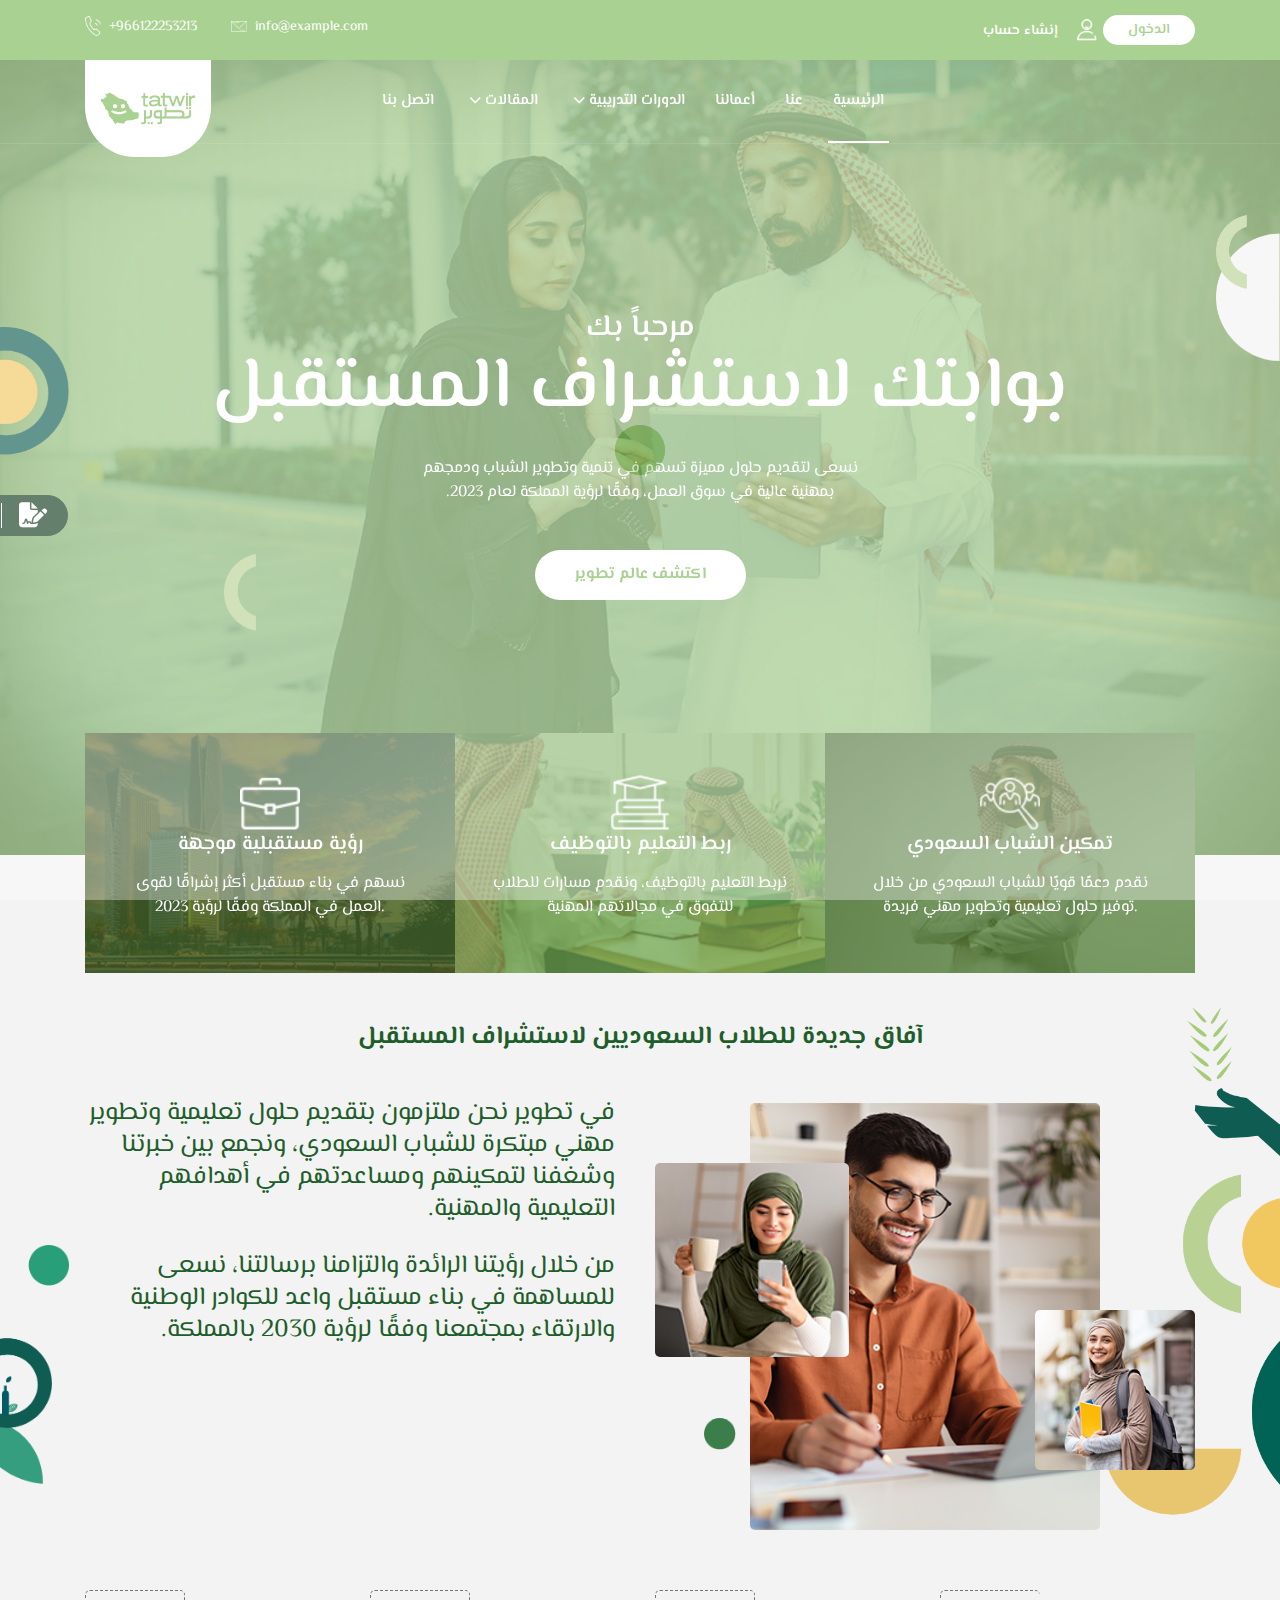
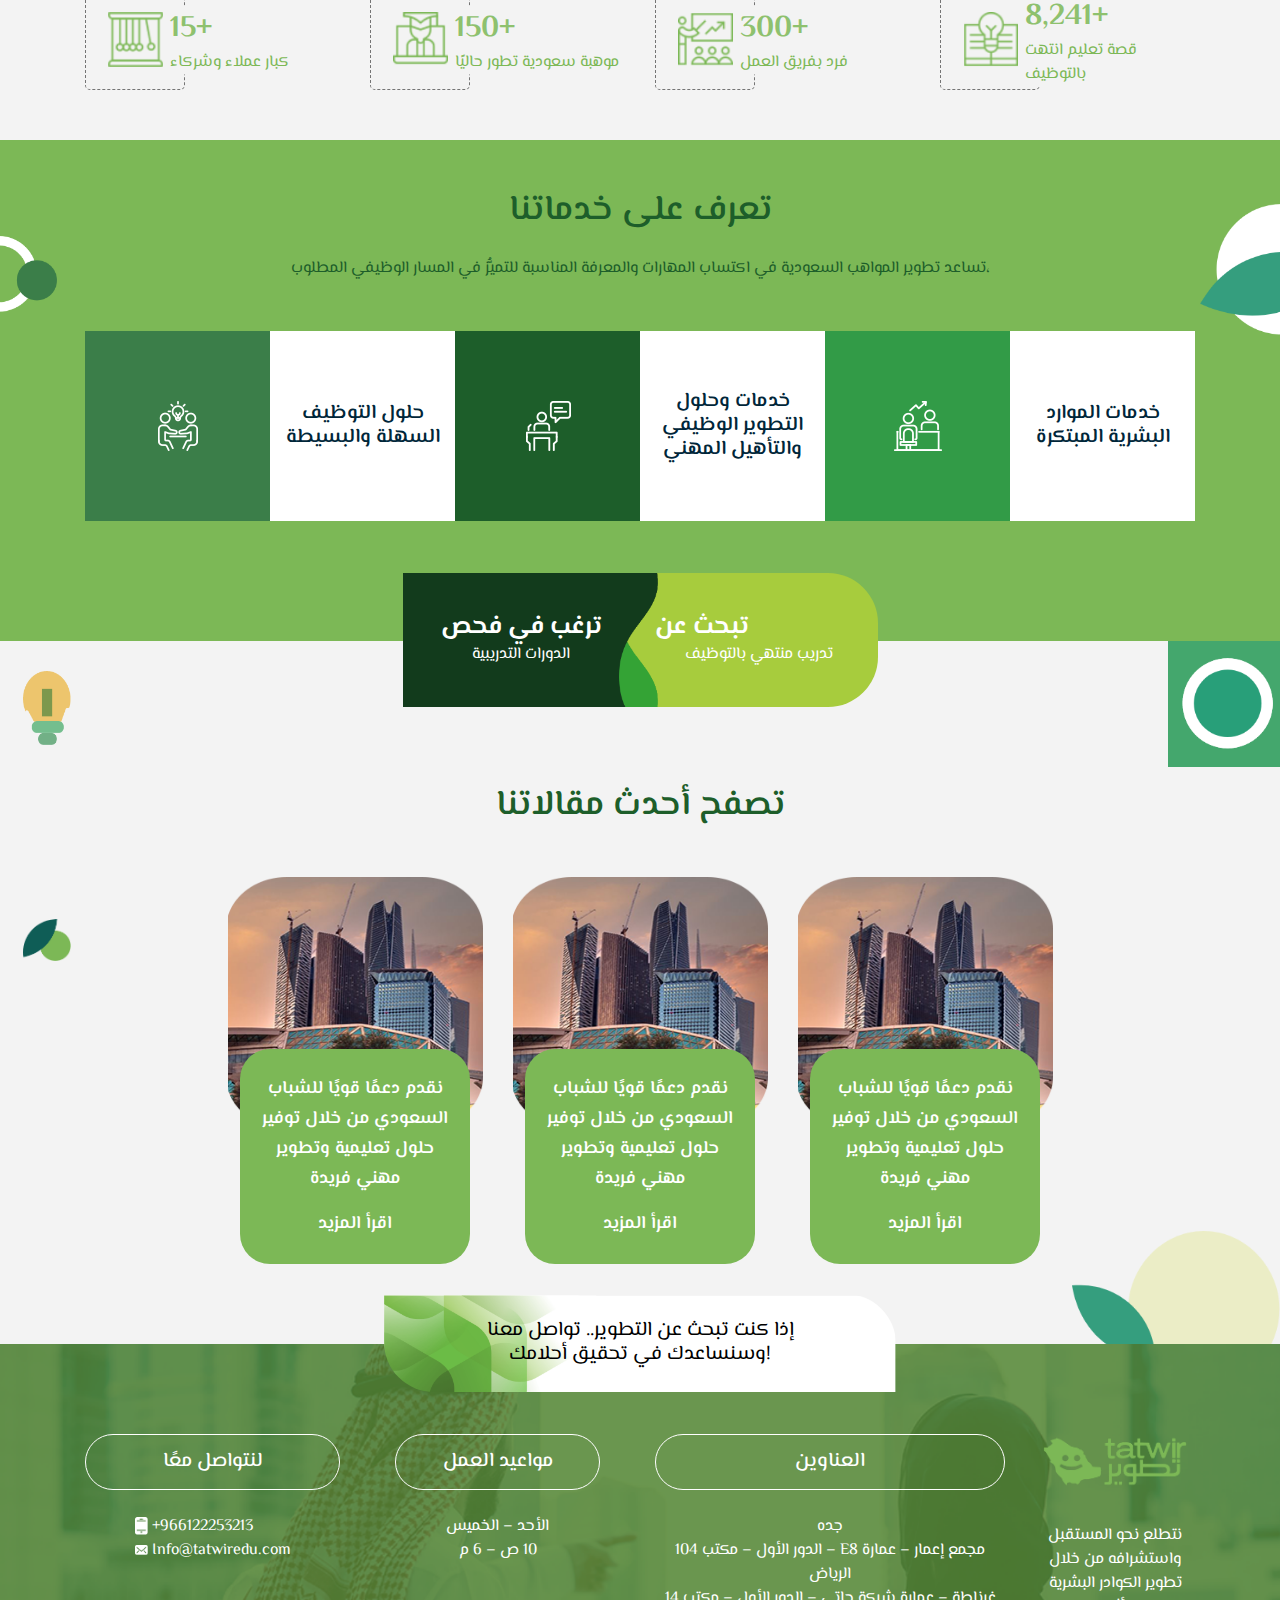
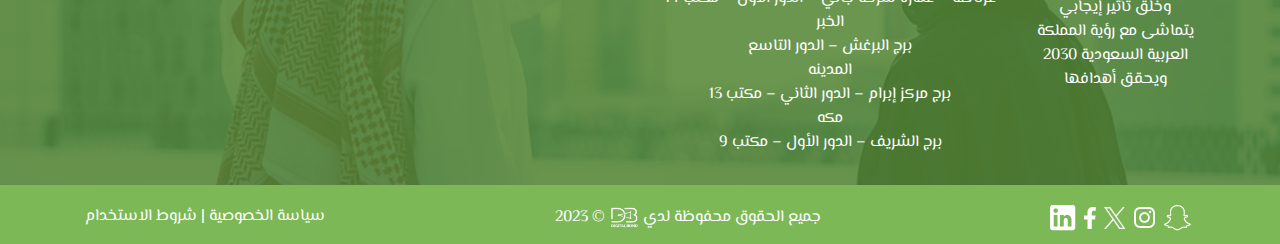
==== index.html @ c27b1199 "Initial commit" ====
<!doctype html>
<html lang="en" dir="ltr">


<!-- Mirrored from raistheme.com/html/edustdy/edustdy/index.html by HTTrack Website Copier/3.x [XR&CO'2014], Tue, 05 Sep 2023 14:59:54 GMT -->
<head>

    <!--====== Required meta tags ======-->
    <meta charset="utf-8">
    <meta http-equiv="x-ua-compatible" content="ie=edge">
    <meta name="description" content="">
    <meta name="viewport" content="width=device-width, initial-scale=1, shrink-to-fit=no">

    <!--====== Title ======-->
    <title> تطوير || الرئيسية</title>

    <!--====== Favicon Icon ======-->
    <link rel="shortcut icon" href="assets/imgs/logo.png" type="image/png">

    <!--====== Bootstrap css ======-->
    <link rel="stylesheet" href="assets/css/bootstrap.min.css">

    <!--====== Animate css ======-->
    <link rel="stylesheet" href="assets/css/animate.css">
 
    <!--====== Slick css ======-->
    <link rel="stylesheet" href="assets/css/slick.css">

     <!--====== fontawesome css ======-->
     <link rel="stylesheet" href="https://cdnjs.cloudflare.com/ajax/libs/font-awesome/6.4.2/css/all.min.css">

     <!--====== animate css ======-->
     <link rel="stylesheet" href="https://cdnjs.cloudflare.com/ajax/libs/animate.css/4.1.1/animate.min.css"/>

    <!--====== Default css ======-->
    <link rel="stylesheet" href="assets/css/default.css">

    <!--====== Style css ======-->
    <link rel="stylesheet" href="assets/css/style.css">

    <!--====== Responsive css ======-->
    <link rel="stylesheet" href="assets/css/responsive.css">



     <!--====== style sheet css ======-->
     <link rel="stylesheet" href="assets/other_css/stylesheet.css">


</head>

<body>
    
    <!--====== PRELOADER PART START ======-->
    <div id="preloader">
        <div class="preloader">
            <span></span>
            <span></span>
        </div>
    </div>

    <!--====== PRELOADER PART ENDS ======-->

    <!--====== Header PART START ======-->

    <section class="header_area home-header ">
        <div class="header_top">
            <div class="container">
                <div class="header_top_wrapper d-flex justify-content-center justify-content-md-between">
                    <div class="header_top_info d-none d-md-block">
                        <ul>
                            <li><img src="assets/home-images/tel.png"     alt="call"><a href="https://api.whatsapp.com/send?phone=966122253213" target="_blank">+966122253213</a></li>
                            <li><img src="assets/home-images/emailto.png" alt="mail"><a href="mailto:Info@tatwiredu.com">info@example.com</a></li>
                      
    
                        </ul>
                    </div>
                    <div class="header_top_login">
                        <ul>
                            <li><a href="register-rtl.html">إنشاء حساب</a></li>
                            <li > <img src="assets/shared/person.png" style="width: 20px; margin-right: 2px;" alt=""> <a class="main-btn text-logo" href="login.html"> الدخول </a> </li>
                        </ul>
                    </div>
                </div>
            </div>
        </div>

        <div class="header_menu">
            <div class="container">
                <nav class="navbar navbar-expand-lg">
                    <a class="navbar-brand" href="index.html">
                        <img src="assets/imgs/logo.png" class="header-logo" width="126" alt="logo">
                    </a>
                    
                    <button class="navbar-toggler" type="button" data-toggle="collapse" data-target="#navbarSupportedContent" aria-controls="navbarSupportedContent" aria-expanded="false" aria-label="Toggle navigation">
                        <span class="toggler-icon"></span>
                        <span class="toggler-icon"></span>
                        <span class="toggler-icon"></span>
                    </button>

                    <div class="collapse navbar-collapse sub-menu-bar" id="navbarSupportedContent">
                        <ul class="navbar-nav m-auto" dir="rtl">
                            <li>
                                <a class="active" href="index.html">الرئيسية </a>
                            </li>
                            <li>
                                <a href="about-rtl.html">عنا</a>
                            </li>
                            <li>
                                <a href="works-rtl.html">أعمالنا  </a>
                            </li>
                            <li>
                                <a> الدورات التدريبية <i class="fa-solid fa-chevron-down"></i></a>
                                
                                <ul class="sub-menu">
                                    <li><a href="blogs-rtl.html">دورات عامة </a></li>
                                    <li><a href="blogs-rtl.html">دورات تنتهي بالتوظيف</a></li>
                                </ul>
                            </li>
                            <li>
                                <a> المقالات <i class="fa-solid fa-chevron-down"></i></a>
                                
                                <ul class="sub-menu">
                                    <li><a href="blogs-rtl.html">الدراسة في مصر </a></li>
                                    <li><a href="blogs-rtl.html">التعليم المنتهي بالتوظيف</a></li>
                                </ul>
                            </li>
                            <li>
                                <a href="contact-rtl.html">اتصل بنا</a>
                            </li>
                        </ul>
                    </div>
                    
                    <div class="navbar_meta">
                      
                    </div>
                </nav>
            </div>
        </div>
    </section>

    <!--====== Header PART ENDS ======-->

    <!--====== Slider PART START ======-->

    <section class="position-relative mt-55">
        <section class="slider_area slider-active">
            <div class="single_slider bg_cover d-flex align-items-center" style="background-image: url(assets/home-images/SlidersPhoto.png)">
                <div class="container">
                    <div class="row">
                        <div class="col-lg-12">
                            <div class="slider_content text-center" >
                                <h4 class="sub_title" data-animation="fadeInUp" data-delay="0.2s"> مرحباً بك </h4>
                                <h2 class="main_title" data-animation="fadeInUp" data-delay="0.5s"> بوابتك لاستشراف المستقبل  </h2>
                                <p data-animation="fadeInUp" data-delay="0.8s">نسعى لتقديم حلول مميزة تسهم في تنمية وتطوير الشباب ودمجهم <br> .بمهنية عالية في سوق العمل، وفقًا لرؤية المملكة لعام 2023 </p>
                                <a class="main-btn" href="about-rtl.html" data-animation="fadeInUp" data-delay="1.1s" >اكتشف عالم تطوير </a>
                            </div>
                        </div>
                    </div>
                </div>
            </div>
            <div class="single_slider bg_cover d-flex align-items-center" style="background-image: url(assets/home-images/SlidersPhoto.png)">
                <div class="container">
                    <div class="row">
                        <div class="col-lg-12">
                            <div class="slider_content text-center" >
                                <h4 class="sub_title" data-animation="fadeInUp" data-delay="0.2s"> مرحباً بك </h4>
                                <h2 class="main_title" data-animation="fadeInUp" data-delay="0.5s"> بوابتك لاستشراف المستقبل  </h2>
                                <p data-animation="fadeInUp" data-delay="0.8s">نسعى لتقديم حلول مميزة تسهم في تنمية وتطوير الشباب ودمجهم <br> .بمهنية عالية في سوق العمل، وفقًا لرؤية المملكة لعام 2023 </p>
                                <a class="main-btn" href="about-rtl.html" data-animation="fadeInUp" data-delay="1.1s" >اكتشف عالم تطوير </a>
                            </div>
                        </div>
                    </div>
                </div>
            </div>
          
        </section>
        <div class="section-images">
            <img class="slider-icon-1 animate__animated animate__pulse animate__faster animate__infinite" src="assets/home-images/slider-icon-1.png" alt="">
            <img class="slider-icon-2 animate__animated animate__pulse animate__faster animate__infinite" src="assets/home-images/slider-icon-2.png" alt="">
            <img class="slider-icon-3 animate__animated animate__pulse animate__faster animate__infinite" src="assets/home-images/slider-icon-3.png" alt="">
        </div>
    </section>
 
    <!--====== Slider PART ENDS ======-->

    <!--====== Features PART START ======-->

    <section class="features_area ">
        <div class="container">
            <div class="features_wrapper">
                <div class="row no-gutters">
                    <div class="col-md-4 features_col">
                        <div class="single_features text-center">
                            <div class="features_icon">
                                <img src="assets/home-images/jopImage.png" alt="Icon">
                            </div>
                            <div class="features_content">
                                <h4 class="features_title"><a>رؤية مستقبلية موجهة</a></h4>
                                <p>نسهم في بناء مستقبل أكثر إشراقًا لقوى العمل في المملكة وفقًا لرؤية 2023.</p>
                            </div>
                        </div>
                    </div>
                    <div class="col-md-4 features_col">
                        <div class="single_features text-center">
                            <div class="features_icon">
                                <img src="assets/home-images/grudImage.png" alt="Icon">
                            </div>
                            <div class="features_content">
                                <h4 class="features_title"><a>ربط التعليم بالتوظيف</a></h4>
                                <p>نربط التعليم بالتوظيف، ونقدم مسارات للطلاب للتفوق في مجالاتهم المهنية </p>
                            </div>
                        </div>
                    </div>
                    <div class="col-md-4 features_col">
                        <div class="single_features text-center">
                            <div class="features_icon">
                                <img src="assets/home-images/visionImage.png" alt="Icon">
                            </div>
                            <div class="features_content">
                                <h4 class="features_title"><a>تمكين الشباب السعودي</a></h4>
                                <p>نقدم دعمًا قويًا للشباب السعودي من خلال توفير حلول تعليمية وتطوير مهني فريدة.</p>
                            </div>
                        </div>
                    </div>
                </div>
            </div>
        </div>

       
    </section>

    <!--====== Features PART ENDS ======-->

    <!--====== About PART START ======-->
    
    <section class="about_area position-relative pt-50 " style="overflow: hidden;">
        
        <div class="container">
            <h3 class="about_title text-green text-center" data-animation="fadeInUp">آفاق جديدة للطلاب السعوديين لاستشراف المستقبل</h3>

            <div class="row">
                <div class="col-lg-6"  dir="rtl">
                    <div class="about_content mt-45">
                        <p class="text text-green  text-right "  data-animation="fadeInUp" > في تطوير نحن ملتزمون بتقديم حلول تعليمية وتطوير مهني مبتكرة للشباب السعودي، ونجمع بين خبرتنا وشغفنا لتمكينهم ومساعدتهم في أهدافهم التعليمية والمهنية. </p>
                        <p class="text text-green  text-right  " data-animation="fadeInUp" > من خلال رؤيتنا الرائدة والتزامنا برسالتنا، نسعى للمساهمة في بناء مستقبل واعد للكوادر الوطنية والارتقاء بمجتمعنا وفقًا لرؤية 2030 بالمملكة. </p>
                        <!-- <p class="text-right"> <a href="about.html" class="btn-grean">اعرف المزيد</a></p>  -->
                    </div>
                </div>
                <div class="col-lg-6">
                    <div class="about_image mt-50">
                        <img src="assets/home-images/about-1.png" alt="about" class="about_image-1">
                        <img src="assets/home-images/about-2.png" alt="about" class="about_image-2">
                        <img src="assets/home-images/about-3.png" alt="about" class="about_image-3">
                    </div>
                </div>
            </div>
        </div>
        <div class="section-images">
            <img class="section2-icon1 animate__animated animate__pulse animate__faster animate__infinite" src="assets/home-images/section2-icon1.png" alt="">
            <img class="section2-icon2 animate__animated animate__pulse animate__faster animate__infinite" src="assets/home-images/section2-icon2.png" alt="">
            <img class="section2-icon3 animate__animated animate__pulse animate__faster animate__infinite" src="assets/home-images/section2-icon3.png" alt="">
        </div>
    </section>

    <!--====== About PART ENDS ======-->

    <!--====== Counter PART START ======-->

    <section class="counter_area pt-10 pb-50" style="overflow-x: hidden; " >
        <div class="container">
            <div class="row counter_wrapper">
                <div class="col-lg-3 col-sm-6 counter_col">
                    <div class="single_counter text-center mt-50">
                        <div class="counter_icon">
                            <div class="icon_wrapper">
                                <img src="assets/home-images/Counter1.png" alt="Icon">
                            </div>
                        </div>
                        <div class="counter_content">
                            <span class="cont"><span class="counter">15 </span>+</span>
                            <p class="text-logo">كبار عملاء وشركاء</p>
                        </div>
                    </div>
                </div>
                <div class="col-lg-3 col-sm-6 counter_col">
                    <div class="single_counter text-center mt-50">
                        <div class="counter_icon">
                            <div class="icon_wrapper">
                                <img src="assets/home-images/Counter2.png" alt="Icon">
                            </div>
                        </div>
                        <div class="counter_content">
                            <span class="cont"><span class="counter">150</span>+</span>
                            <p class="text-logo">موهبة سعودية تطور حاليًا</p>
                        </div>
                    </div>
                </div>
                <div class="col-lg-3 col-sm-6 counter_col">
                    <div class="single_counter text-center mt-50">
                        <div class="counter_icon">
                            <div class="icon_wrapper">
                                <img src="assets/home-images/Counter3.png" alt="Icon">
                            </div>
                        </div>
                        <div class="counter_content">
                            <span class="cont"><span class="counter">300</span>+</span>
                            <p class="text-logo">فرد بفريق العمل</p>
                        </div>
                    </div>
                </div>
                <div class="col-lg-3 col-sm-6 counter_col">
                    <div class="single_counter text-center mt-50">
                        <div class="counter_icon">
                            <div class="icon_wrapper">
                                <img src="assets/home-images/Counter4.png" alt="Icon">
                            </div>
                        </div>
                        <div class="counter_content">
                            <span class="cont"><span class="counter">8,241</span>+</span>
                            <p class="text-logo">قصة تعليم انتهت بالتوظيف</p>
                        </div>
                    </div>
                </div>
            </div>
        </div>
    </section>

    <!--====== Counter PART ENDS ======-->


    <!--====== Service PART START ======-->

    <section class="program_area position-relative pt-50 pb-120" style="overflow-x: hidden;">
        <div class="container" >
            <div class="row justify-content-center">
                <div class="col-lg-8">
                    <div class="section_title section_title_2 text-center pb-50">
                        <h3 class="main_title text-green"> تعرف على خدماتنا </h3>
                        <p class="text-green">تساعد تطوير المواهب السعودية في اكتساب المهارات والمعرفة المناسبة للتميُّز في المسار الوظيفي المطلوب،</p>
                    </div>
                </div>
            </div>
            <div class="row no-gutters program_wrapper">
                <div class="col-lg-4 col-md-12 program_col">
                    <div class="single_program program_color-1 d-flex flex-wrap">
                        <div class="program_icon">
                            <div class="icon_wrapper">
                                <img src="assets/home-images/Services1.png" alt="Icon">
                            </div>
                        </div>
                        <div class="program_content">
                            <div class="content_wrapper">
                                <h5 class="title text-green"><a> حلول التوظيف  <br> السهلة والبسيطة </a></h5>
                            </div>
                        </div>
                    </div>
                </div>
                <div class="col-lg-4 col-md-12 program_col">
                    <div class="single_program program_color-2 d-flex flex-wrap program_4">
                        <div class="program_icon">
                            <div class="icon_wrapper">
                                <img src="assets/home-images/Services2.png" alt="Icon">
                            </div>
                        </div>
                        <div class="program_content">
                            <div class="content_wrapper">
                                <h5 class="title text-green"><a>خدمات وحلول <br>التطوير الوظيفي <br> والتأهيل المهني</a></h5>
                            </div>
                        </div>
                    </div>
                </div>
                <div class="col-lg-4 col-md-12 program_col">
                    <div class="single_program program_color-3 d-flex flex-wrap program_3">
                        <div class="program_icon">
                            <div class="icon_wrapper">
                                <img src="assets/home-images/Services3.png" alt="Icon">
                            </div>
                        </div>
                        <div class="program_content">
                            <div class="content_wrapper">
                                <h5 class="title text-green"><a>خدمات الموارد <br> البشرية المبتكرة </a></h5>
                            </div>
                        </div>
                    </div>
                </div>
            </div>
        </div>
        <div class="section-images" >
            <img class="section3-icon1 animate__animated animate__pulse animate__faster animate__infinite" src="assets/home-images/section3-icon1.png" alt="">
            <img class="section3-icon2 animate__animated animate__pulse animate__faster animate__infinite" src="assets/home-images/section3-icon2.png" alt="">
        </div>
    </section>

    <!--====== Service PART ENDS ======-->

    <!--====== Courses PART START ======-->

    <section class=" position-relative " >
        <div class="container">
            <div class="row justify-content-center">
                <div class="col-lg-5 col-md-8 co-12 course-shape  ">
                    <div class="row pt-10 pb-10">
                        <div class="col-md-6 text-center">
                            <h3 class="text-light">ترغب في فحص</h3>
                            <a href="" class="text-light">الدورات التدريبية</a>
                        </div>
                        <div class="col-md-6">
                            <h3 class="text-left text-light ">تبحث عن</h3>
                            <p class="text-center"><a href=""  class="text-light">تدريب منتهي بالتوظيف</a></p>
                        </div>
                    </div>
                </div>
            </div>
        </div>

        <div class="section-images" >
            <img class="section4-icon1 animate__animated animate__pulse animate__faster animate__infinite" src="assets/home-images/section4-icon1.png" alt="">
            <img class="section4-icon2 animate__animated animate__pulse animate__faster animate__infinite" src="assets/home-images/section4-icon2.png" alt="">
        </div>
    </section>

    <!--====== Courses PART ENDS ======-->

    <!--====== Blog PART START ======-->

    <section class="blog_area  position-relative  pt-10 pb-80" style="overflow: hidden; " >
        <div class="container">
            <div class="row justify-content-center">
                <div class="col-lg-8">
                    <div class="section_title text-center pb-20">
                        <h3 class="main_title text-green">تصفح أحدث مقالاتنا</h3>
                    </div>
                </div>
            </div>
            <div class="row justify-content-center">
                <div class="col-lg-3 col-md-6">
                    <div class="single_blog mt-30">
                        <div class="blog_image">
                            <img src="assets/home-images/blog.png" alt="blog">
                        </div>
                        <div class="blog_content">
                            
                            <div class="blog_content_wrapper">
                                <!-- <ul class="blog_meta">
                                    <li><a href="#">Arnold brisben</a></li>
                                    <li><a href="#">19 Jun 2019</a></li>
                                </ul> -->
                                <h6 class="blog_title text-center "><a href="blog-details.html" class="mt-0" title="نقدم دعمًا قويًا للشباب السعودي من خلال توفير حلول تعليمية وتطوير مهني فريدة">نقدم دعمًا قويًا للشباب السعودي من خلال توفير حلول تعليمية وتطوير مهني فريدة </a></h6>
                                <p class="blog_title text-center "><a href="blog-details.html" class="">اقرأ المزيد</a></p>
                            </div>
                        </div>
                    </div>
                </div>

                <div class="col-lg-3 col-md-6">
                    <div class="single_blog mt-30">
                        <div class="blog_image">
                            <img src="assets/home-images/blog.png" alt="blog">
                        </div>
                        <div class="blog_content">
                            
                            <div class="blog_content_wrapper">
                                <!-- <ul class="blog_meta">
                                    <li><a href="#">Arnold brisben</a></li>
                                    <li><a href="#">19 Jun 2019</a></li>
                                </ul> -->
                                <h6 class="blog_title text-center "><a href="blog-details.html" class="mt-0" title="نقدم دعمًا قويًا للشباب السعودي من خلال توفير حلول تعليمية وتطوير مهني فريدة">نقدم دعمًا قويًا للشباب السعودي من خلال توفير حلول تعليمية وتطوير مهني فريدة </a></h6>
                                <p class="blog_title text-center "><a href="blog-details.html" class="">اقرأ المزيد</a></p>
                            </div>
                        </div>
                    </div>
                </div>

                <div class="col-lg-3 col-md-6">
                    <div class="single_blog mt-30">
                        <div class="blog_image">
                            <img src="assets/home-images/blog.png" alt="blog">
                        </div>
                        <div class="blog_content">
                            
                            <div class="blog_content_wrapper">
                                <!-- <ul class="blog_meta">
                                    <li><a href="#">Arnold brisben</a></li>
                                    <li><a href="#">19 Jun 2019</a></li>
                                </ul> -->
                                <h6 class="blog_title text-center "><a href="blog-details.html" class="mt-0" title="نقدم دعمًا قويًا للشباب السعودي من خلال توفير حلول تعليمية وتطوير مهني فريدة">نقدم دعمًا قويًا للشباب السعودي من خلال توفير حلول تعليمية وتطوير مهني فريدة </a></h6>
                                <p class="blog_title text-center "><a href="blog-details.html" class="">اقرأ المزيد</a></p>
                            </div>
                        </div>
                    </div>
                </div>
                
            </div>
        </div>

        <div class="section-images" >
            <img class="section5-icon1 animate__animated animate__pulse animate__faster animate__infinite" src="assets/home-images/section5-icon1.png" alt="">
            <img class="section5-icon2 animate__animated animate__pulse animate__faster animate__infinite" src="assets/home-images/section5-icon2.png" alt="">
        </div>
    </section>

    <!--====== Blog PART ENDS ======-->


    <!--====== Footer PART START ======-->
    <footer class="footer_area bg_cover pt-10" style="background-image: url(assets/shared/footer-image.png)" dir="rtl">

        
        <div class="footer-upper ">
            <p  >
                إذا كنت تبحث عن التطوير.. تواصل معنا
                <br>
                !وسنساعدك في تحقيق أحلامك
            </p>

        </div>

        <div class="footer_widget pt-80 pb-30">
            <div class="container">
                <div class="row">
                    <div class="col-lg-2 col-sm-6">
                        <div class="footer_about ">
                            <a href="index.html"><img src="assets/imgs/logo.png"  alt="logo"></a>
                            <p class="text-center mt-25">نتطلع نحو المستقبل واستشرافه من خلال تطوير الكوادر البشرية وخلق تأثير إيجابي يتماشى مع رؤية المملكة العربية السعودية 2030 ويحقق أهدافها</p>                            
                        </div>
                    </div>

                    <div class="  col-lg-4 col-sm-6 ">
                
                        <h5 class="footer_title">العناوين</h5>

                        <div class="footer_link_wrapper d-flex justify-content-center mt-25">
                            <ul class="link text-center">
                                <li>
                                    <a href="https://maps.app.goo.gl/Zz5rNc4iGN4WRv918" target="_blank">
                                        <p>جده</p>
                                        <p>مجمع إعمار – عمارة E8 – الدور الأول – مكتب 104
                                        </p>                                    
                                    </a>
                                </li>
                                <li>
                                    <a href="https://maps.app.goo.gl/4BN3gZserpMSEfUi6" target="_blank">
                                        <p>الرياض </p>
                                        <p>غرناطة – عمارة شركة جاتي – الدور الأول – مكتب 14 </p> 
                                    </a>
                                </li>

                                <li>
                                    <a href="https://maps.app.goo.gl/rpoAkFQKV3oGwpWu9" target="_blank">
                                        <p>الخبر </p>
                                        <p> برج البرغش – الدور التاسع </p> 
                                    </a>
                                </li>

                                <li>
                                    <a href="https://maps.app.goo.gl/nDCP11V586kSsJzG9"  target="_blank">
                                        <p> المدينه</p>
                                        <p> برج مركز إبرام – الدور الثاني – مكتب 13 </p> 
                                    </a>
                                </li>

                                <li>
                                    <a  href="https://maps.app.goo.gl/9Qew5WaAEDTsBNnN8" target="_blank">
                                        <p>مكه </p>
                                        <p> برج الشريف – الدور الأول – مكتب 9</p> 
                                    </a>
                                </li>
                            </ul>
                        </div>
                    </div>

                    <div class="col-lg-3 col-sm-6 footer_contact text-center">
                        <h5 class="footer_title"> مواعيد العمل</h5>
                        
                        <ul class="contact pt-0 mt-25">
                            <li>
                                <p class="mt-0">الأحد – الخميس<br>  10 ص – 6 م</p>
                            </li>
                        </ul>
                    </div>
                    
                    <div class="  col-lg-3 col-sm-6 "  dir="ltr">
                
                        <h5 class="footer_title">لنتواصل معًا</h5>

                        <div class="footer_link_wrapper d-flex mt-20 justify-content-center mt-25">
                            <ul class="link text-left ">
                                <li>
                                    <a href="https://api.whatsapp.com/send?phone=966122253213" target="_blank"  class="text-light">
                                        <img src="assets/home-images/phone.png" alt="" style="width: 13px;">
                                        <span class="text-light">+966122253213</span>
                                    </a>
                                </li>
                                <li>
                                    <a href="mailto:Info@tatwiredu.com" target="_blank"  class="text-light">
                                        <img src="assets/home-images/email.png" alt="" style="width: 13px;">
                                       <span class="text-light">Info@tatwiredu.com</span> 
                                    </a>
                                </li>

                            </ul>
                        </div>
                    </div>
                   
                </div>
            </div>
        </div>
        
        <div class="footer_copyright" dir="rtl">
            <div class="container">
                <div class="footer_copyright_wrapper text-center d-md-flex justify-content-between">
                    <div class="copyright" dir="ltr">
                        <a href="https://www.linkedin.com/company/tatwir-ksa/" style="margin-right: 4px;">
                            <img src="assets/home-images/linkedin.png" alt="">
                        </a>

                        <a href="https://www.facebook.com/Tatwir.ksa" target="_blank"  style="margin-right: 4px;">
                            <img src="assets/home-images/facebook.png" alt="">
                        </a>

                        <a href="https://twitter.com/TatwirKsa" target="_blank" style="margin-right: 4px;">
                            <img src="assets/home-images/x.png" alt="">
                        </a>
                        
                        <a href="https://www.instagram.com/tatwir.ksa/" target="_blank" style="margin-right: 4px;">
                            <img src="assets/home-images/instagram.png" alt="">
                        </a>

                        <a href="https://www.snapchat.com/add/tatwir.ksa" target="_blank" style="margin-right: 4px;">
                            <img src="assets/home-images/snap.png" alt="">
                        </a>
                    </div>

                    <div class="copyright">
                        <p> جميع الحقوق محفوظة لدي  <a href="https://digitalbondmena.com/" target="_blank"><img src="assets/logoDB.png" style="width: 30px;" alt=""> </a>    © 2023</p>
                    </div>

                    <div class="copyright">
                        <a href="privacy-policy.html"> <p>سياسة الخصوصية | شروط الاستخدام </p></a>

                    </div>

                    
                </div>
            </div>
        </div>
    </footer>

    <!--====== Footer PART ENDS ======-->
    
    <!--====== Addmission  PART START ======-->

    <a href="addmission-rtl.html" class="btn btn-fixed text-light fixed-rtl"> <span> التحق ألان </span> <i class="fa-solid fa-file-signature fixed-icon"></i>   </a>

    <!--====== Addmission PART ENDS ======-->



    <!--====== jquery js ======-->
    <script src="assets/js/vendor/modernizr-3.6.0.min.js"></script>
    <script src="assets/js/vendor/jquery-1.12.4.min.js"></script>

    <!--====== Bootstrap js ======-->
    <script src="assets/js/bootstrap.min.js"></script>
    <script src="assets/js/popper.min.js"></script>

    <!--====== Slick js ======-->
    <script src="assets/js/slick.min.js"></script>

    <!--====== Magnific Popup js ======-->
    <script src="assets/js/jquery.magnific-popup.min.js"></script>

    <!--====== Counter Up js ======-->
    <script src="assets/js/waypoints.min.js"></script>
    <script src="assets/js/jquery.counterup.min.js"></script>

    <!--====== Nice Select js ======-->
    <script src="assets/js/jquery.nice-select.min.js"></script>
    
    <!--====== Count Down js ======-->
    <script src="assets/js/jquery.countdown.min.js"></script>
    
    <!--====== Appear js ======-->
    <script src="assets/js/jquery.appear.min.js"></script>

    <!--====== Main js ======-->
    <script src="assets/js/main.js"></script>

    <!--====== Main js ======-->
    <script src="assets/other_js/custom.js"></script>


</body>


<!-- Mirrored from raistheme.com/html/edustdy/edustdy/index.html by HTTrack Website Copier/3.x [XR&CO'2014], Tue, 05 Sep 2023 15:00:26 GMT -->
</html>
---- assets/css/default.css ----
/* Deafult Margin & Padding */
/*-- Margin Top --*/
.mt-5 {
	margin-top: 5px;
}
.mt-10 {
	margin-top: 10px;
}
.mt-15 {
	margin-top: 15px;
}
.mt-20 {
	margin-top: 20px;
}
.mt-25 {
	margin-top: 25px;
}
.mt-30 {
	margin-top: 30px;
}
.mt-35 {
	margin-top: 35px;
}
.mt-40 {
	margin-top: 40px;
}
.mt-45 {
	margin-top: 45px;
}
.mt-50 {
	margin-top: 50px;
}
.mt-55 {
	margin-top: 55px;
}
.mt-60 {
	margin-top: 60px;
}
.mt-65 {
	margin-top: 65px;
}
.mt-70 {
	margin-top: 70px;
}
.mt-75 {
	margin-top: 75px;
}
.mt-80 {
	margin-top: 80px;
}
.mt-85 {
	margin-top: 85px;
}
.mt-90 {
	margin-top: 90px;
}
.mt-95 {
	margin-top: 95px;
}
.mt-100 {
	margin-top: 100px;
}
.mt-105 {
	margin-top: 105px;
}
.mt-110 {
	margin-top: 110px;
}
.mt-115 {
	margin-top: 115px;
}
.mt-120 {
	margin-top: 120px;
}
.mt-125 {
	margin-top: 125px;
}
.mt-130 {
	margin-top: 130px;
}
.mt-135 {
	margin-top: 135px;
}
.mt-140 {
	margin-top: 140px;
}
.mt-145 {
	margin-top: 145px;
}
.mt-150 {
	margin-top: 150px;
}
.mt-155 {
	margin-top: 155px;
}
.mt-160 {
	margin-top: 160px;
}
.mt-165 {
	margin-top: 165px;
}
.mt-170 {
	margin-top: 170px;
}
.mt-175 {
	margin-top: 175px;
}
.mt-180 {
	margin-top: 180px;
}
.mt-185 {
	margin-top: 185px;
}
.mt-190 {
	margin-top: 190px;
}
.mt-195 {
	margin-top: 195px;
}
.mt-200 {
	margin-top: 200px;
}
/*-- Margin Bottom --*/

.mb-5 {
	margin-bottom: 5px;
}
.mb-10 {
	margin-bottom: 10px;
}
.mb-15 {
	margin-bottom: 15px;
}
.mb-20 {
	margin-bottom: 20px;
}
.mb-25 {
	margin-bottom: 25px;
}
.mb-30 {
	margin-bottom: 30px;
}
.mb-35 {
	margin-bottom: 35px;
}
.mb-40 {
	margin-bottom: 40px;
}
.mb-45 {
	margin-bottom: 45px;
}
.mb-50 {
	margin-bottom: 50px;
}
.mb-55 {
	margin-bottom: 55px;
}
.mb-60 {
	margin-bottom: 60px;
}
.mb-65 {
	margin-bottom: 65px;
}
.mb-70 {
	margin-bottom: 70px;
}
.mb-75 {
	margin-bottom: 75px;
}
.mb-80 {
	margin-bottom: 80px;
}
.mb-85 {
	margin-bottom: 85px;
}
.mb-90 {
	margin-bottom: 90px;
}
.mb-95 {
	margin-bottom: 95px;
}
.mb-100 {
	margin-bottom: 100px;
}
.mb-105 {
	margin-bottom: 105px;
}
.mb-110 {
	margin-bottom: 110px;
}
.mb-115 {
	margin-bottom: 115px;
}
.mb-120 {
	margin-bottom: 120px;
}
.mb-125 {
	margin-bottom: 125px;
}
.mb-130 {
	margin-bottom: 130px;
}
.mb-135 {
	margin-bottom: 135px;
}
.mb-140 {
	margin-bottom: 140px;
}
.mb-145 {
	margin-bottom: 145px;
}
.mb-150 {
	margin-bottom: 150px;
}
.mb-155 {
	margin-bottom: 155px;
}
.mb-160 {
	margin-bottom: 160px;
}
.mb-165 {
	margin-bottom: 165px;
}
.mb-170 {
	margin-bottom: 170px;
}
.mb-175 {
	margin-bottom: 175px;
}
.mb-180 {
	margin-bottom: 180px;
}
.mb-185 {
	margin-bottom: 185px;
}
.mb-190 {
	margin-bottom: 190px;
}
.mb-195 {
	margin-bottom: 195px;
}
.mb-200 {
	margin-bottom: 200px;
}
/*-- margin left --*/
.ml-5 {
	margin-left: 5px;
}
.ml-10 {
	margin-left: 10px;
}
.ml-15 {
	margin-left: 15px;
}
.ml-20 {
	margin-left: 20px;
}
.ml-25 {
	margin-left: 25px;
}
.ml-30 {
	margin-left: 30px;
}
.ml-35 {
	margin-left: 35px;
}
.ml-40 {
	margin-left: 40px;
}
.ml-45 {
	margin-left: 45px;
}
.ml-50 {
	margin-left: 50px;
}
.ml-55 {
	margin-left: 55px;
}
.ml-60 {
	margin-left: 60px;
}
.ml-65 {
	margin-left: 65px;
}
.ml-70 {
	margin-left: 70px;
}
.ml-75 {
	margin-left: 75px;
}
.ml-80 {
	margin-left: 80px;
}
.ml-85 {
	margin-left: 85px;
}
.ml-90 {
	margin-left: 90px;
}
.ml-95 {
	margin-left: 95px;
}
.ml-100 {
	margin-left: 100px;
}
.ml-105 {
	margin-left: 105px;
}
.ml-110 {
	margin-left: 110px;
}
.ml-115 {
	margin-left: 115px;
}
.ml-120 {
	margin-left: 120px;
}
.ml-125 {
	margin-left: 125px;
}
.ml-130 {
	margin-left: 130px;
}
.ml-135 {
	margin-left: 135px;
}
.ml-140 {
	margin-left: 140px;
}
.ml-145 {
	margin-left: 145px;
}
.ml-150 {
	margin-left: 150px;
}
.ml-155 {
	margin-left: 155px;
}
.ml-160 {
	margin-left: 160px;
}
.ml-165 {
	margin-left: 165px;
}
.ml-170 {
	margin-left: 170px;
}
.ml-175 {
	margin-left: 175px;
}
.ml-180 {
	margin-left: 180px;
}
.ml-185 {
	margin-left: 185px;
}
.ml-190 {
	margin-left: 190px;
}
.ml-195 {
	margin-left: 195px;
}
.ml-200 {
	margin-left: 200px;
}
/*-- margin right --*/
.mr-5 {
	margin-right: 5px;
}
.mr-10 {
	margin-right: 10px;
}
.mr-15 {
	margin-right: 15px;
}
.mr-20 {
	margin-right: 20px;
}
.mr-25 {
	margin-right: 25px;
}
.mr-30 {
	margin-right: 30px;
}
.mr-35 {
	margin-right: 35px;
}
.mr-40 {
	margin-right: 40px;
}
.mr-45 {
	margin-right: 45px;
}
.mr-50 {
	margin-right: 50px;
}
.mr-55 {
	margin-right: 55px;
}
.mr-60 {
	margin-right: 60px;
}
.mr-65 {
	margin-right: 65px;
}
.mr-70 {
	margin-right: 70px;
}
.mr-75 {
	margin-right: 75px;
}
.mr-80 {
	margin-right: 80px;
}
.mr-85 {
	margin-right: 85px;
}
.mr-90 {
	margin-right: 90px;
}
.mr-95 {
	margin-right: 95px;
}
.mr-100 {
	margin-right: 100px;
}
.mr-105 {
	margin-right: 105px;
}
.mr-110 {
	margin-right: 110px;
}
.mr-115 {
	margin-right: 115px;
}
.mr-120 {
	margin-right: 120px;
}
.mr-125 {
	margin-right: 125px;
}
.mr-130 {
	margin-right: 130px;
}
.mr-135 {
	margin-right: 135px;
}
.mr-140 {
	margin-right: 140px;
}
.mr-145 {
	margin-right: 145px;
}
.mr-150 {
	margin-right: 150px;
}
.mr-155 {
	margin-right: 155px;
}
.mr-160 {
	margin-right: 160px;
}
.mr-165 {
	margin-right: 165px;
}
.mr-170 {
	margin-right: 170px;
}
.mr-175 {
	margin-right: 175px;
}
.mr-180 {
	margin-right: 180px;
}
.mr-185 {
	margin-right: 185px;
}
.mr-190 {
	margin-right: 190px;
}
.mr-195 {
	margin-right: 195px;
}
.mr-200 {
	margin-right: 200px;
}


/*-- Padding Top --*/

.pt-5 {
	padding-top: 5px;
}
.pt-10 {
	padding-top: 10px;
}
.pt-15 {
	padding-top: 15px;
}
.pt-20 {
	padding-top: 20px;
}
.pt-25 {
	padding-top: 25px;
}
.pt-30 {
	padding-top: 30px;
}
.pt-35 {
	padding-top: 35px;
}
.pt-40 {
	padding-top: 40px;
}
.pt-45 {
	padding-top: 45px;
}
.pt-50 {
	padding-top: 50px;
}
.pt-55 {
	padding-top: 55px;
}
.pt-60 {
	padding-top: 60px;
}
.pt-65 {
	padding-top: 65px;
}
.pt-70 {
	padding-top: 70px;
}
.pt-75 {
	padding-top: 75px;
}
.pt-80 {
	padding-top: 80px;
}
.pt-85 {
	padding-top: 85px;
}
.pt-90 {
	padding-top: 90px;
}
.pt-95 {
	padding-top: 95px;
}
.pt-100 {
	padding-top: 100px;
}
.pt-105 {
	padding-top: 105px;
}
.pt-110 {
	padding-top: 110px;
}
.pt-115 {
	padding-top: 115px;
}
.pt-120 {
	padding-top: 120px;
}
.pt-125 {
	padding-top: 125px;
}
.pt-130 {
	padding-top: 130px;
}
.pt-135 {
	padding-top: 135px;
}
.pt-140 {
	padding-top: 140px;
}
.pt-145 {
	padding-top: 145px;
}
.pt-150 {
	padding-top: 150px;
}
.pt-155 {
	padding-top: 155px;
}
.pt-160 {
	padding-top: 160px;
}
.pt-165 {
	padding-top: 165px;
}
.pt-170 {
	padding-top: 170px;
}
.pt-175 {
	padding-top: 175px;
}
.pt-180 {
	padding-top: 180px;
}
.pt-185 {
	padding-top: 185px;
}
.pt-190 {
	padding-top: 190px;
}
.pt-195 {
	padding-top: 195px;
}
.pt-200 {
	padding-top: 200px;
}
/*-- Padding Bottom --*/

.pb-5 {
	padding-bottom: 5px;
}
.pb-10 {
	padding-bottom: 10px;
}
.pb-15 {
	padding-bottom: 15px;
}
.pb-20 {
	padding-bottom: 20px;
}
.pb-25 {
	padding-bottom: 25px;
}
.pb-30 {
	padding-bottom: 30px;
}
.pb-35 {
	padding-bottom: 35px;
}
.pb-40 {
	padding-bottom: 40px;
}
.pb-45 {
	padding-bottom: 45px;
}
.pb-50 {
	padding-bottom: 50px;
}
.pb-55 {
	padding-bottom: 55px;
}
.pb-60 {
	padding-bottom: 60px;
}
.pb-65 {
	padding-bottom: 65px;
}
.pb-70 {
	padding-bottom: 70px;
}
.pb-75 {
	padding-bottom: 75px;
}
.pb-80 {
	padding-bottom: 80px;
}
.pb-85 {
	padding-bottom: 85px;
}
.pb-90 {
	padding-bottom: 90px;
}
.pb-95 {
	padding-bottom: 95px;
}
.pb-100 {
	padding-bottom: 100px;
}
.pb-105 {
	padding-bottom: 105px;
}
.pb-110 {
	padding-bottom: 110px;
}
.pb-115 {
	padding-bottom: 115px;
}
.pb-120 {
	padding-bottom: 120px;
}
.pb-125 {
	padding-bottom: 125px;
}
.pb-130 {
	padding-bottom: 130px;
}
.pb-135 {
	padding-bottom: 135px;
}
.pb-140 {
	padding-bottom: 140px;
}
.pb-145 {
	padding-bottom: 145px;
}
.pb-150 {
	padding-bottom: 150px;
}
.pb-155 {
	padding-bottom: 155px;
}
.pb-160 {
	padding-bottom: 160px;
}
.pb-165 {
	padding-bottom: 165px;
}
.pb-170 {
	padding-bottom: 170px;
}
.pb-175 {
	padding-bottom: 175px;
}
.pb-180 {
	padding-bottom: 180px;
}
.pb-185 {
	padding-bottom: 185px;
}
.pb-190 {
	padding-bottom: 190px;
}
.pb-195 {
	padding-bottom: 195px;
}
.pb-200 {
	padding-bottom: 200px;
}

/*-- Padding left --*/

.pl-0 {
	padding-left: 0px;
}
.pl-5 {
	padding-left: 5px;
}
.pl-10 {
	padding-left: 10px;
}
.pl-15 {
	padding-left: 15px;
}
.pl-20 {
	padding-left: 20px;
}
.pl-25 {
	padding-left: 25px;
}
.pl-30 {
	padding-left: 30px;
}
.pl-35 {
	padding-left: 35px;
}
.pl-40 {
	padding-left: 40px;
}
.pl-45 {
	padding-left: 45px;
}
.pl-50 {
	padding-left: 50px;
}
.pl-55 {
	padding-left: 55px;
}
.pl-60 {
	padding-left: 60px;
}
.pl-65 {
	padding-left: 65px;
}
.pl-70 {
	padding-left: 70px;
}
.pl-75 {
	padding-left: 75px;
}
.pl-80 {
	padding-left: 80px;
}
.pl-85 {
	padding-left: 85px;
}
.pl-90 {
	padding-left: 90px;
}
.pl-100 {
	padding-left: 100px;
}
.pl-105 {
	padding-left: 105px;
}
.pl-110 {
	padding-left: 110px;
}
.pl-115 {
	padding-left: 115px;
}
.pl-120 {
	padding-left: 120px;
}
.pl-125 {
	padding-left: 125px;
}
/*-- Padding right --*/

.pr-0 {
	padding-right: 0px;
}
.pr-5 {
	padding-right: 5px;
}
.pr-10 {
	padding-right: 10px;
}
.pr-15 {
	padding-right: 15px;
}
.pr-20 {
	padding-right: 20px;
}
.pr-25 {
	padding-right: 25px;
}
.pr-30 {
	padding-right: 30px;
}
.pr-35 {
	padding-right: 35px;
}
.pr-40 {
	padding-right: 40px;
}
.pr-45 {
	padding-right: 45px;
}
.pr-50 {
	padding-right: 50px;
}
.pr-55 {
	padding-right: 55px;
}
.pr-60 {
	padding-right: 60px;
}
.pr-65 {
	padding-right: 65px;
}
.pr-70 {
	padding-right: 70px;
}
.pr-75 {
	padding-right: 75px;
}
.pr-80 {
	padding-right: 80px;
}
.pr-85 {
	padding-right: 85px;
}
.pr-90 {
	padding-right: 90px;
}
.pr-95 {
	padding-right: 95px;
}
.pr-100 {
	padding-right: 100px;
}
.pr-105 {
	padding-right: 105px;
}
/* Background Color */

.gray-bg {
	background: #f6f6f6;
}
.white-bg {
	background: #fff;
}
.black-bg {
	background: #222;
}
/* Color */

.white {
	color: #fff;
}
.black {
	color: #222;
}
/* black overlay */

[data-overlay] {
	position: relative;
}
[data-overlay]::before {
	background: #000 none repeat scroll 0 0;
	content: "";
	height: 100%;
	left: 0;
	position: absolute;
	top: 0;
	width: 100%;
	z-index: 1;
}
[data-overlay="3"]::before {
	opacity: 0.3;
}
[data-overlay="4"]::before {
	opacity: 0.4;
}
[data-overlay="5"]::before {
	opacity: 0.5;
}
[data-overlay="6"]::before {
	opacity: 0.6;
}
[data-overlay="7"]::before {
	opacity: 0.7;
}
[data-overlay="8"]::before {
	opacity: 0.8;
}
[data-overlay="9"]::before {
	opacity: 0.9;
}
---- assets/css/style.css ----
/*
    Template Name: Edustdy – Education Html Template
    Template URI: site.com
    Description: Edustdy – Education Html Template
    Author: raistheme
    Author URI: https://raistheme.com/
    Version: 1.0
*/

/* CSS Index 
-----------------------------------

    01.Theme default
    02.Header
    03.Slider
    04.Features
    05.About
    06.Counter
    07.About 2
    08.Program
    09.Why Choose Us
    10.Courses
    11.Testimonial
    12.Team
    13.Event
    14.Blog
    15.Footer
    16.Courses Form
    17.About 3
    18.Features
    19.Courses 2
    20.testimonial 2
    21.About 4
    22.EVENT 2
    23.Pricing
    24.Category
    25.Register
    26.Testimonial author
    27.EVENT 3
    28.About 4
    29.Skill
    30.Why Chooses
    31.Testimonial
    32.Countdown 2 
    33.Page Banner
    34.Blog List Page
    35.Sidebar
    36.Blog Details
    37.Courses Details Banner
    38.Courses Details
    39.Contact

*/


/*===========================
     01.Theme default css 
===========================*/


/* @import url('https://fonts.googleapis.com/css?family=Poppins:400,500,600,700,800'); */

body {
    font-family: 'Poppins', sans-serif;
    font-weight: normal;
    font-style: normal;
    overflow-X: hidden;
    -webkit-font-smoothing: antialiased;
    -moz-osx-font-smoothing: grayscale;
    background-color: #F3F3F3;
}

/* section {
    overflow-x: hidden;
} */
img {
    max-width: 100%;
}

a:focus,
input:focus,
textarea:focus,
button:focus {
    text-decoration: none;
    outline: none;


}

a:focus,
a:hover {
    text-decoration: none;
  
}

i,
span,
a {
    display: inline-block;
    /* transition: all  0.5s  !important; */

}

h1,
h2,
h3,
h4,
h5,
h6 {
    font-family: 'Poppins', sans-serif;
    font-weight: 700;
    color: #252628;
    margin: 0px;
}

h1 {
    font-size: 40px;
}

h2 {
    font-size: 36px;
}

h3 {
    font-size: 25px;
}

h4 {
    font-size: 20px;
}

h5 {
    font-size: 18px;
}

h6 {
    font-size: 16px;
}

ul,
ol {
    margin: 0px;
    padding: 0px;
    list-style-type: none;
}

p {
    font-size: 16px;
    font-weight: 400;
    line-height: 24px;
    color: #484848;
    margin: 0px;
}

.bg_cover {
    background-position: center center;
    background-size: cover;
    background-repeat: no-repeat;
    width: 100%;
    height: 100%;
}


/*===== All Button Style =====*/

.main-btn {
    display: inline-block;
    font-weight: 700;
    text-align: center;
    white-space: nowrap;
    vertical-align: middle;
    -webkit-user-select: none;
    -moz-user-select: none;
    -ms-user-select: none;
    user-select: none;
    border: 0;
    padding: 0 40px;
    font-size: 16px;
    height: 50px;
    line-height: 50px;
    border-radius: 50px;
    color: #7cb856;
    cursor: pointer;
    z-index: 5;
    -webkit-transition: all 0.3s linear;
    transition: all 0.3s linear;
    background-color: #ffffff;
}

.main-btn:hover {
    background-color: #7cb856;
    color: #fff;
}

.main-btn-2 {
    background-color: #fe4646;
    color: #fff;
}

.main-btn-2:hover {
    background-color: #7cb856;
    color: #000000;
}


/*===== All Section Title Style =====*/

.section_title {}

.section_title .main_title {
    font-size: 35px;
    color: #002639;
    font-weight: 600;
}

.section_title p {
    margin-top: 25px;
}

.section_title.section_title_2 .main_title,
.section_title.section_title_2 p {
    color: #fff;
}


/*===== All Slick Slide Outline Style =====*/

.slick-slide {
    outline: 0;
}




/*===== All Form Style =====*/

.single_form {
    margin-top: 30px;
}


.single_form textarea,
.single_form input {
    width: 100%;
    height: 55px;
    padding: 0 25px;
    font-size: 16px;
    color: #2b2a35;
    border: 1px solid rgba(43, 42, 53, 0.3);
    border-radius: 5px;
    -webkit-transition: all 0.3s ease-out 0s;
    transition: all 0.3s ease-out 0s;
}

.single_form textarea {
    resize: none;
    padding-top: 15px;
    height: 120px;
}

.single_form textarea:focus,
.single_form input:focus {
    border-color: #ffffff;
}


/*===== All Pagination Style =====*/

.pagination {
    margin-top: 60px;
}

.pagination li {
    margin: 0 5px;
}

.pagination li a {
    width: 40px;
    height: 40px;
    line-height: 36px;
    text-align: center;
    border: 2px solid #dbdbdb;
    font-size: 18px;
    color: #333333;
    -webkit-transition: all 0.3s linear;
    transition: all 0.3s linear;
}

.pagination li a:hover,
.pagination li a.active {
    background-color: #7cb856;
    color: #000000;
    border-color: #7cb856;
}


/*===========================
     02.Header css 
===========================*/

.header_area {
    position: fixed;
    top: 0;
    left: 0;
    width: 100%;
    z-index: 999;
}

.header_top {
    background-color: #7cb856;
    padding-bottom: 15px;
}

.header_top_info {
    margin-top: 15px;
}

.header_top_info ul li {
    display: inline-block;
}

.header_top_info ul li + li {
    margin-left: 30px;
}

.header_top_info ul li a {
    color: #fff;
    font-size: 14px;
}

.header_top_info ul li img {
    width: 16px;
    margin-right: 8px;
}

.header_top_login {
    margin-top: 15px;
}

.header_top_login ul li {
    display: inline-block;
}

.header_top_login ul li + li {
    margin-left: 15px;
}

.header_top_login ul li a {
    font-size: 14px;
    color: #fff;
}


.header_top_login ul li a.main-btn {
    height: 30px;
    line-height: 30px;
    padding: 0 25px;
    background-color: #ffffff;
    -webkit-transition: all 0.3s linear;
    transition: all 0.3s linear;
    border: 0;
    color: #000000;
    font-weight: 600;
}

.header_top_login ul li a.main-btn i {
    margin-right: 5px;
}

.header_top_login ul li a.main-btn:hover {
    background-color: #000000;
    color: #ffffff !important;
}



/*===== Headr Menu =====*/

.header_menu {
    border-bottom: 1px solid rgba(255, 255, 255, 0.10);
    transition: all 0.5s;
}

 .header_menu {
    background-color: #3B7E49;
}

.home-header .header_menu {
   background-color: transparent;
}




.navbar {
    padding: 0;
    position: relative;
}

.navbar-brand {}


.navbar-toggler {
    padding: 0;
}

.navbar-toggler .toggler-icon {
    width: 30px;
    height: 2px;
    background-color: #fff;
    margin: 5px 0;
    display: block;
    position: relative;
    -webkit-transition: all 0.3s linear;
    transition: all 0.3s linear;
}

.navbar-toggler.active .toggler-icon:nth-of-type(1) {
    -webkit-transform: rotate(45deg);
    transform: rotate(45deg);
    top: 7px;
}

.navbar-toggler.active .toggler-icon:nth-of-type(2) {
    opacity: 0;
}

.navbar-toggler.active .toggler-icon:nth-of-type(3) {
    -webkit-transform: rotate(135deg);
    transform: rotate(135deg);
    top: -7px;
}

.navbar-nav {}

.navbar-nav li {
    margin: 0 10px;
    position: relative;
}

.navbar-nav li a {
    padding: 30px 5px;
    font-size: 15px;
    color: #fff;
    font-weight: 600;
    position: relative;
    -webkit-transition: all 0.3s linear;
    transition: all 0.3s linear;
}



.navbar-nav li a::before {
    position: absolute;
    content: '';
    bottom: 0;
    left: 0;
    width: 0;
    height: 2px;
    background-color: #ffffff;
    -webkit-transition: all 0.3s linear;
    transition: all 0.3s linear;
}

.navbar-nav li a i {
    font-size: 12px;
    margin-left: 5px;
}

.navbar-nav li > a.active::before,
.navbar-nav li:hover > a::before {
    width: 100%;
}

.navbar-nav li .sub-menu {
    position: absolute;
    top: 110%;
    left: 0;
    width: 200px;
    background-color: #fff;
    opacity: 0;
    visibility: hidden;
    -webkit-transition: all 0.3s linear;
    transition: all 0.3s linear;
    z-index: 99;
    padding: 8px 0;
    box-shadow: 0px 0px 125px 0px rgba(0, 0, 0, 0.1);
}

.navbar-nav li .sub-menu li {
    margin: 0;
}

.navbar-nav li .sub-menu li a {
    display: block;
    padding: 8px 15px;
    color: #252628;
    -webkit-transition: all 0.3s linear;
    transition: all 0.3s linear;
    font-weight: 500;
    font-size: 14px;
}

.navbar-nav li .sub-menu li a i {
    float: right;
    line-height: 2;
}

.navbar-nav li .sub-menu li > a.active,
.navbar-nav li .sub-menu li:hover > a {
    color: #000000 ;
    padding-left: 20px;
}

.navbar-nav li .sub-menu li a::before {
    display: none;
}

.navbar-nav li:hover > .sub-menu {
    opacity: 1;
    top: 100%;
    visibility: visible;
}

.navbar-nav li .sub-menu li .sub-menu {
    top: 0;
    left: 100%;
}

.navbar-nav li .sub-menu li .sub-menu li {}

.navbar-nav li .sub-menu li .sub-menu li a {}

.navbar-nav li a .sub-nav-toggler span {
    width: 8px;
    height: 8px;
    border-left: 1px solid #222;
    border-bottom: 1px solid #222;
    -webkit-transform: rotate(-45deg);
    transform: rotate(-45deg);
    position: relative;
    top: -5px;
}

.sub-nav-toggler {
    display: none;
}

.navbar_meta {
    padding-right: 10px;
    padding-left: 20px;
}

.navbar_meta ul li .main-btn {
    height: 40px;
    line-height: 40px;
    padding: 0 15px;
    font-size: 14px;
    width: 130px;
}


.navbar_meta ul li {
    display: inline-block;
}

.navbar_meta ul li + li {
    margin-left: 15px;
}

.navbar_meta ul li a {
    width: 16px;
    position: relative;
}

.navbar_meta ul li a span {
    padding: 0px 5px;
    border-radius: 50%;
    font-size: 13px;
    color: #252628;
    background-color: #ffffff;
    position: absolute;
    top: -6px;
    right: -9px;
}

.search_bar {
    width: 300px;
    padding: 15px;
    position: absolute;
    top: 100%;
    right: 0;
    background-color: #fff;
    display: none;
}

.search_bar input {
    width: 100%;
    height: 50px;
    padding: 0 20px;
    border: 1px solid rgba(37, 38, 40, 0.25);
    color: #252628;
}

.search_bar button {
    background: none;
    padding: 0;
    position: absolute;
    top: 50%;
    right: 40px;
    border: 0;
    -webkit-transform: translateY(-50%);
    transform: translateY(-50%);
    font-size: 14px;
}

/*===== Headr Menu 2 =====*/

.header_menu_2 {
    border-bottom: 0;
}

.header_menu_2 .navbar-nav li a::before {
    display: none;
}

.header_menu_2 .navbar-nav li > a.active,
.header_menu_2 .navbar-nav li:hover > a{
    color: #7cb856;
}

.header_menu_2 .navbar-nav li .sub-menu li > a.active,
.header_menu_2 .navbar-nav li .sub-menu li:hover > a {
	color: #7cb856;
}


/*===== Headr Menu 3 =====*/

.header_area_2 {}

.header_area_2 .header_top {
    background-color: transparent;
}

.header_area_2::before {
    position: absolute;
    content: '';
    width: 100%;
    top: 0;
    left: 0;
    height: 118px;
    background-color: #7cb856;
    z-index: -1;
}

.header_area_2::after {
    position: absolute;
    content: '';
    width: 100%;
    top: 0;
    right: calc((100% - -390px) / 2);
    height: 118px;
    background-color: #ffffff;
    z-index: -1;
    -webkit-transform: skewX(-45deg);
    transform: skewX(-45deg);
}


.header_top_wrapper_2 {
    padding-top: 10px;
    padding-bottom: 10px;
}

.main_menu {}

.main_menu li {
    margin-left: 30px;
    position: relative;
    display: inline-block;
}

.main_menu li:first-child {
    margin-left: 0;
}

.main_menu li a {
    padding: 15px 0;
    font-size: 15px;
    color: #fff;
    font-weight: 600;
    position: relative;
    -webkit-transition: all 0.3s linear;
    transition: all 0.3s linear;
}


.main_menu li a i {
    font-size: 12px;
    margin-left: 5px;
}

.main_menu li > a.active,
.main_menu li:hover > a {
    color: #000000;
}

.main_menu li .sub-menu {
    position: absolute;
    top: 110%;
    left: 0;
    width: 200px;
    background-color: #fff;
    opacity: 0;
    visibility: hidden;
    -webkit-transition: all 0.3s linear;
    transition: all 0.3s linear;
    z-index: 99;
    padding: 8px 0;
    box-shadow: 0px 0px 125px 0px rgba(0, 0, 0, 0.1);
}

.main_menu li .sub-menu li {
    margin: 0;
    display: block;
}

.main_menu li .sub-menu li a {
	display: block;
	padding: 8px 15px;
	color: #252628;
	-webkit-transition: all 0.3s linear;
	transition: all 0.3s linear;
	font-size: 14px;
	font-weight: 500;
}

.main_menu li .sub-menu li a i {
    float: right;
    line-height: 2;
}

.main_menu li .sub-menu li > a.active,
.main_menu li .sub-menu li:hover > a {
    color: #000000;
    padding-left: 20px;
}

.main_menu li .sub-menu li a::before {
    display: none;
}

.main_menu li:hover > .sub-menu {
    opacity: 1;
    top: 100%;
    visibility: visible;
}

.main_menu li .sub-menu li .sub-menu {
    top: 0;
    left: 100%;
}

.header_bottom_wrapper {
    background-color: #fff;
    padding: 20px;
}

.header_search {}

.header_search input {
    width: 100%;
    height: 45px;
    padding: 0 20px;
    border-radius: 5px;
    background-color: #f0f0f0;
    color: #252628;
    border: 0;
}

.header_search button {
    padding: 0;
    width: 45px;
    height: 45px;
    background-color: #ffffff;
    border-top-right-radius: 5px;
    border-bottom-right-radius: 5px;
    border: 0;
    position: absolute;
    top: 0;
    right: 0;
    color: #252628;
    font-size: 16px;
}


.header_bottom_login ul li {
    display: inline-block;
}

.header_bottom_login ul li + li {
    margin-left: 15px;
}

.header_bottom_login ul li a {
    font-size: 14px;
    color: rgba(0, 38, 57, 0.7);
}

.header_bottom_login ul li a.main-btn {
    height: 30px;
    line-height: 30px;
    padding: 0 25px;
    background-color: #ffffff;
    -webkit-transition: all 0.3s linear;
    transition: all 0.3s linear;
    border: 0;
    color: #252628;
    font-weight: 600;
}

.header_bottom_login ul li a.main-btn i {
    margin-right: 5px;
}

.header_bottom_login ul li a.main-btn:hover {
    background-color: #7cb856;
    color: #000000;
}

.header_bottom_login ul li .cart {
    width: 16px;
    position: relative;
}

.header_bottom_login ul li .cart span {
    padding: 0px 5px;
    border-radius: 50%;
    font-size: 13px;
    color: #252628;
    background-color: #ffffff;
    position: absolute;
    top: -6px;
    right: -9px;
}

.header_mobile {
    border-bottom: 0;
}

.header_mobile_bg {
    background-color: #fff;
    padding: 15px 20px !important;
}

.header_mobile .navbar-toggler .toggler-icon {
    background-color: #002639;
}


/*===== Headr Menu 4 =====*/

.header_menu_3 {
    border-bottom: 0;
}

.header_menu_3 .navbar-nav li a::before {
    display: none;
}

.header_menu_3 .navbar-nav li > a.active,
.header_menu_3 .navbar-nav li:hover > a{
    color: #000000;
}

.header_menu_3 .navbar-nav li .sub-menu li > a.active,
.header_menu_3 .navbar-nav li .sub-menu li:hover > a {
	color: #000000;
}


/*===========================
    03.Slider css 
===========================*/


.slider_area {}

.single_slider {
    height: 800px;
    position: relative;
    z-index: 5;
}

.single_slider::before {
    position: absolute;
    content: '';
    top: 0;
    left: 0;
    width: 100%;
    height: 100%;
    /* background-color: rgba(82 138 65 / 75%); */
    z-index: -1;
}

.slider_content {}

.slider_content .sub_title {
    font-size: 30px;
    font-weight: 600;
    color: #fff;
}

.slider_content .main_title {
    font-size: 72px;
    font-weight: 600;
    color: #fff;
}

.slider_content .main_title span {
    color: #ffffff;
}

.slider_content p {
    color: #fff;
    margin-top: 25px;
}

.slider_content .main-btn {
    margin-top: 45px;
}

.slider-active {}

.slider-active .slick-arrow {
    position: absolute;
    top: 50%;
    left: 0;
    -webkit-transform: translateY(-50%);
    transform: translateY(-50%);
    z-index: 9;
    cursor: pointer;
    -webkit-transition: all 0.3s linear;
    transition: all 0.3s linear;
    opacity: 0;
    visibility: hidden;
    display: hidden !important;
}

.slider-active .slick-arrow i {
    width: 45px;
    height: 45px;
    line-height: 43px;
    text-align: center;
    border: 1px solid #fff;
    color: #fff;
    z-index: 9;
    font-size: 28px;
    border-radius: 50%;
    -webkit-transition: all 0.3s linear;
    transition: all 0.3s linear;
    display: hidden !important;

}

.slider-active .slick-arrow i:hover {
    background-color: #7cb856;
    color: #000000;
}

.slider-active .slick-arrow.next {
    left: auto;
    right: 0;
}

.slider-active:hover .slick-arrow {
    left: 3%;
    opacity: 1;
    visibility: hidden;
    display: hidden !important;

}

.slider-active:hover .slick-arrow.next {
    left: auto;
    right: 3%;
}



/*===== Slider 2 =====*/

.slider_area_2 {
    height: 900px;
}

.slider_area_2::before {
    display: none;
}

.slider_content_2 {}

.slider_content_2 .main_title {
    font-size: 60px;
    font-weight: 600;
    color: #fff;
}

.slider_content_2 .main-btn {
    margin-top: 45px;
}

.slider_content_2 .main-btn img {
    width: 18px;
    margin-right: 5px;
}


/*===== Slider 3 =====*/

.slider_area_3 {
    position: relative;
    padding-top: 160px;
    padding-bottom: 250px;
}

.slider_area_3::before {
    position: absolute;
    content: '';
    top: 0;
    left: 0;
    width: 100%;
    height: 100%;
    background-color: rgba(33, 31, 74, 0.5);
}

.slider_content_3 {
    padding-top: 240px;
}

.slider_content_3 .main_title {
    font-size: 60px;
    color: #fff;
    font-weight: 600;
}

.slider_content_3 .main_title span {
    color: #ffffff;
}

.slider_box_wrapper {
    padding-top: 30px;
}

.slider_box_wrapper .single_column {}

.slider_box_wrapper .single_box {
    position: relative;
    max-width: 165px;
    height: 165px;
    border-radius: 5px;
    padding: 15px 20px;
    margin-top: 30px;
    transition: all 0.3s linear;
}

.slider_box_wrapper .single_box:hover {
    margin-top: 20px;
}

.slider_box_wrapper .single_box img {}

.slider_box_wrapper .single_box p {
    font-size: 18px;
    color: #fff;
    font-weight: 600;
    margin-top: 10px;
}

.slider_box_wrapper .single_box a {
    position: absolute;
    top: 0;
    left: 0;
    width: 100%;
    height: 100%;
}

.slider_box_wrapper .single_column:nth-child(6n+1) .single_box {
    background-color: #48cfaf;
}

.slider_box_wrapper .single_column:nth-child(6n+2)  .single_box {
    background-color: #ffffff;
}

.slider_box_wrapper .single_column:nth-child(6n+3) .single_box {
    background-color: #7cb856;
}

.slider_box_wrapper .single_column:nth-child(6n+4)  .single_box {
    background-color: #3d84c8;
}

.slider_box_wrapper .single_column:nth-child(6n+5)  .single_box {
    background-color: #be20c5;
}

.slider_box_wrapper .single_column:nth-child(6n+6)  .single_box {
    background-color: #01c15b;
}


/*===== Slider 4 =====*/

.slider_area_4 {
    padding-top: 190px;
    position: relative;
    z-index: 5;
}

.slider_shape {
    position: absolute;
}

.slider_shape.shape_1 {
    width: 75px;
    height: 75px;
    border-radius: 50%;
    background-color: #be20c5;
    top: 27%;
    left: 80px;
    animation: scale-up 3s infinite;
}

.slider_shape.shape_2 {
    right: 165px;
    bottom: 122px;
    animation: rotate 5s infinite;
}

@keyframes scale-up {
    0% {
        transform: scale(1);
    }

    50% {
        transform: scale(1.3);
    }

    100% {
        transform: scale(1);
    }
}

@keyframes rotate {
    0% {
        transform: rotate(0deg);
    }

    50% {
        transform: rotate(180deg);
    }

    100% {
        transform: rotate(0deg);
    }
}


.header_shape_4 {
    position: absolute;
    top: 0;
    right: 0;
    width: 50%;
    height: 100%;
    z-index: -1;
    display: -webkit-flex;
    display: -moz-flex;
    display: -ms-flex;
    display: -o-flex;
    display: flex;
    align-items: center;
}

.header_shape_4 .round_shape {
    max-width: 555px;
    width: 100%;
    height: 555px;
    background-color: #ffffff;
    animation: sliderShape 5s linear infinite;
}

@keyframes sliderShape {

    0%,
    100% {
        border-radius: 50% 50% 50% 50% / 50% 35% 65% 50%;
    }

    34% {
        border-radius: 50% 50% 35% 65% / 50% 50% 50% 50%;
    }

    50% {
        border-radius: 50% 50% 50% 50% / 65% 50% 50% 35%;
    }

    67% {
        border-radius: 35% 65% 50% 50% / 50% 50% 50% 50%;
    }
}


.slider_content_4 {
    padding-top: 120px;
}

.slider_content_4 .sub_title {
    width: 85px;
    height: 60px;
    line-height: 60px;
    text-align: center;
    background-color: #48cfaf;
    border-radius: 5px;
    font-size: 30px;
    font-weight: 600;
    color: #fff;
    position: relative;
}

.slider_content_4 .sub_title::before {
    position: absolute;
    content: '';
    bottom: -25px;
    left: 60%;
    -webkit-transform: translateX(-50%);
    transform: translateX(-50%);
    width: 0;
    height: 0;
    border-top: 25px solid #48cfaf;
    border-right: 30px solid transparent;
    border-bottom-left-radius: 5px;
}

.slider_content_4 .main_title {
    font-size: 56px;
    font-weight: 600;
    color: #fff;
    text-transform: uppercase;
    margin-top: 45px;
}

.slider_content_4 p {
    margin-top: 15px;
    color: #fff;
}

.slider_content_4 .main-btn {
    margin-top: 35px;
}




/*===========================
     04.Features css 
===========================*/


.features_area {}

.features_wrapper {
    position: relative;
    z-index: 5;
    margin-top: -122px;
}

.single_features {
    padding: 40px 30px;
    z-index: 5;
    position: relative;
    overflow: hidden;
    height: 240px;
}

.features_icon img{
    width: 60px !important;
}

.single_features::before {
    position: absolute;
    content: '';
    top: 0;
    left: 0;
    width: 100%;
    height: 100%;
    z-index: -1;
    background-position: center center;
    background-size: cover;
    opacity: 1;
    -webkit-transition: all 0.3s linear;
    transition: all 0.3s linear;
}

.single_features:hover::before {
    -webkit-transform: scale(1.1);
    transform: scale(1.1);
}

.single_features .features_icon {}

.single_features .
 {
    margin-top: 25px;
}

.single_features .features_content .features_title a {
    color: #fff;
    font-size: 20px;
    font-weight: 600;
}

.single_features .features_content p {
    margin-top: 15px;
    color: #fff;
}

.features_wrapper .row .features_col:nth-child(3n+1) .single_features {
    /* background-color: rgba(87 135 72); */
}

.features_wrapper .row .features_col:nth-child(3n+1) .single_features::before {
    background-image: url(../home-images/Section-follwing-the-slider1.png);
}

.features_wrapper .row .features_col:nth-child(3n+2) .single_features {
    /* background-color: rgb(109 162 76); */

}

.features_wrapper .row .features_col:nth-child(3n+2) .single_features::before {
    background-image: url(../home-images/Section-follwing-the-slider2.png);
}

.features_wrapper .row .features_col:nth-child(3n+3) .single_features {
    /* background-color: rgba(87 135 72); */

}

.features_wrapper .row .features_col:nth-child(3n+3) .single_features::before {
    background-image: url(../home-images/Section-follwing-the-slider3.png);
}




/*===========================
     05.About css 
===========================*/

.about_area {
    position: relative;
}

.about_area .shap_1 {
    position: absolute;
    top: 60px;
    left: 10%;
}

.about_area .shap_2 {
    position: absolute;
    bottom: 0;
    left: 5%;
}

.about_area .shap_3 {
    position: absolute;
    bottom: 0;
    left: 40%;
}

.about_area .shap_4 {
    position: absolute;
    top: 120px;
    right: 5%;
}

.about_content {
    padding-right: 10px;
}

#about .about_content .text {
    font-size: 18px;
    margin-top: 25px;
    font-size: 16px;
    margin-top: 6px;
}

.about_content .about_title {
    font-size: 48px;
    color: #002639;
    font-weight: 600;
}

.about_content .text {
    font-size: 18px;
    margin-top: 25px;
    font-size: 25px;
    margin-top: 25px;
    line-height: 32px;
}

.about_content p {
    margin-top: 25px;
}

.about_content .main-btn {
    margin-top: 35px;
    color: #7cb856;
    border: 2px solid #7cb856;
    line-height: 46px;
    background-color: transparent;
}

.about_content .main-btn:hover {
    background-color: #7cb856;
    color: #fff;
}

.about_image {
    position: relative;
    padding: 0 95px;
}

.about_image img {
    border-radius: 5px;
}

.about_image .about_image-1 {
    width: 100%;
    z-index: 1;
    position: relative;

}

.about_image .about_image-2 {
    position: absolute;
    top: 60px;
    left: 0;
    max-width: 225px;
    z-index: 3;
    
    
}

.about_image .about_image-3 {
    max-width: 160px;
    position: absolute;
    bottom: 60px;
    right: 0;
    z-index: 3;
  
}



/*===========================
     06.Counter css 
===========================*/

.counter_area {}

.single_counter {
    position: relative;
}

.single_counter .counter_icon {
    width: 100px;
    height: 100px;
    display: table;
    border: 1px dashed;
    border-radius: 5px;
}

.single_counter .counter_icon .icon_wrapper {
    display: table-cell;
    vertical-align: middle;
}

.single_counter .counter_icon .icon_wrapper img {
    width: 55px;
}

.single_counter .counter_content {
    background-color: #F3F3F3;
    position: absolute;
    top: 50%;
    left: 85px;
    -webkit-transform: translateY(-50%);
    transform: translateY(-50%);
    text-align: left;
}

.single_counter .counter_content .cont {
    font-size: 30px;
    font-weight: 700;
    color: #8ec16e;
}

.single_counter .counter_content p {}

.counter_wrapper .counter_col:nth-child(4n+1) .single_counter .counter_icon {
    border-color: #747474;
}

.counter_wrapper .counter_col:nth-child(4n+2) .single_counter .counter_icon {
    border-color: #747474;
}

.counter_wrapper .counter_col:nth-child(4n+3) .single_counter .counter_icon {
    border-color: #747474;
}

.counter_wrapper .counter_col:nth-child(4n+4) .single_counter .counter_icon {
    border-color: #747474;
}



/*===========================
     07.About 2 css 
===========================*/

.about_area_2 {}

.about_video {
    width: 60%;
    height: 700px;
    display: table;
    position: relative;
}

.about_video::before {
    position: absolute;
    content: '';
    top: 0;
    left: 0;
    width: 100%;
    height: 100%;
    background-color: rgba(27, 41, 69, 0.5);
}

.video {
    display: table-cell;
    vertical-align: middle;
    text-align: center;
}

.video_play {
    width: 80px;
    height: 80px;
    line-height: 80px;
    text-align: center;
    background-color: #fff;
    border-radius: 50%;
    margin-right: 10px;
    position: relative;
    z-index: 5;
    color: #000000;
    font-size: 20px;
}

.video_play:hover {
    color: #000000;
}

.video_play::before {
    position: absolute;
    content: '';
    width: 100%;
    height: 100%;
    background-color: #fff;
    border-radius: 50%;
    -webkit-animation: video-ripple 1500ms ease-out infinite;
    animation: video-ripple 1500ms ease-out infinite;
    left: 0;
    top: 0;
    z-index: -1;
}

@keyframes video-ripple {

    0%,
    35% {
        -webkit-transform: scale(0);
        transform: scale(0);
        opacity: 1;
    }

    50% {
        -webkit-transform: scale(1.3);
        transform: scale(1.3);
        opacity: 0.8;
    }

    100% {
        opacity: 0;
        -webkit-transform: scale(1.5);
        transform: scale(1.5);
    }
}

@-webkit-keyframes video-ripple {

    0%,
    35% {
        -webkit-transform: scale(0);
        transform: scale(0);
        opacity: 1;
    }

    50% {
        -webkit-transform: scale(1.3);
        transform: scale(1.3);
        opacity: 0.8;
    }

    100% {
        opacity: 0;
        -webkit-transform: scale(1.5);
        transform: scale(1.5);
    }
}

.about_content_2 {
    width: 40%;
}

.single_about_2 {}

.single_about_2 .about_2_content {
    display: table;
    height: 100%;
    width: 50%;
    height: 350px;
    padding: 40px;
}

.single_about_2 .about_2_content .about_2_content_wrapper {
    max-width: 390px;
    display: table-cell;
    vertical-align: middle;
}

.single_about_2 .about_2_content .title a {
    font-size: 24px;
    font-weight: 600;
    color: #fff;
}

.single_about_2 .about_2_content p {
    color: #fff;
    margin-top: 15px;
}

.single_about_2 .about_2_content .main-btn {
    border: 2px solid #fff;
    height: 35px;
    line-height: 31px;
    background-color: transparent;
    padding: 0 25px;
    font-size: 14px;
    color: #fff;
    margin-top: 25px;
}

.single_about_2 .about_2_content .main-btn:hover {
    background-color: #7cb856;
    color: #000000;
}

.about_content_2 .single_about_2:nth-child(2n+1) {
    background-color: #ffffff;
}

.about_content_2 .single_about_2:nth-child(2n+2) {
    background-color: #48cfaf;
}

.courses_form_content .single_about_2:nth-child(2n+1) {
    background-color: #be20c5;
}

.courses_form_content .single_about_2:nth-child(2n+2) {
    background-color: #ffffff;
}

.about_2_image {
    width: 50%;
    height: 350px;
    position: relative;
}

.about_2_image::before {
    position: absolute;
    content: '';
    top: 0;
    left: 0;
    width: 100%;
    height: 100%;
    background-color: rgba(27, 41, 69, 0.5);
}


/*===========================
    08.Program css 
===========================*/


.program_area {
    position: relative;
}

.program_area::before {
    position: absolute;
    content: '';
    top: 0;
    left: 0;
    width: 100%;
    height: 100%;
    /* background-image: url(../images/shape/bg_shape.jpg); */
    background-color: #7cb856;
    background-position: center center;
    background-size: cover;
    background-repeat: no-repeat;
}


.single_program {
    background-color: #fff;
}

.program_2 {
    -webkit-box-orient: horizontal;
    -webkit-box-direction: reverse;
    -ms-flex-direction: row-reverse;
    flex-direction: row-reverse;
}

.single_program .program_icon {
    width: 50%;
    height: 190px;
    display: table;
}

.single_program .program_icon .icon_wrapper {
    display: table-cell;
    vertical-align: middle;
    text-align: center;
}

.single_program .program_icon img {
    -webkit-transition: all 0.3s linear;
    transition: all 0.3s linear;
}

.single_program:hover .program_icon img {
    -webkit-transform: scale(1.1);
    transform: scale(1.1);
}


.single_program .program_content {
    width: 50%;
    height: 190px;
    display: table;
}

.single_program .program_content .content_wrapper {
    display: table-cell;
    vertical-align: middle;
    text-align: center;
}

.single_program .program_content .title a {
    font-size: 20px;
    font-weight: 600;
    color: #002639;
    -webkit-transition: all 0.3s linear;
    transition: all 0.3s linear;
}

.single_program .program_content .title a:hover {
    color: #000000;
}

@keyframes video-ripple {

    0%,
    35% {
        -webkit-transform: scale(0);
        transform: scale(0);
        opacity: 1;
    }

    50% {
        -webkit-transform: scale(1.3);
        transform: scale(1.3);
        opacity: 0.8;
    }

    100% {
        opacity: 0;
        -webkit-transform: scale(1.5);
        transform: scale(1.5);
    }
}


.program_wrapper .program_col:nth-child(6n+1) .single_program .program_icon {
    background-color: #3b7e49;
}

.program_wrapper .program_col:nth-child(6n+2) .single_program .program_icon {
    background-color: #1d5e2a;
}

.program_wrapper .program_col:nth-child(6n+3) .single_program .program_icon {
    background-color: #329b47;
}

.program_wrapper .program_col:nth-child(6n+4) .single_program .program_icon {
    background-color: #3d84c8;
}

.program_wrapper .program_col:nth-child(6n+5) .single_program .program_icon {
    background-color: #be20c5;
}

.program_wrapper .program_col:nth-child(6n+6) .single_program .program_icon {
    background-color: #01c15b;
}



/*===========================
    09.Why Choose Us css 
===========================*/


.why_choose_area {
    position: relative;
}

.why_choose_image {
    position: absolute;
    top: 0;
    height: 100%;
    right: -35px;
    display: table;
    z-index: -1;
}

.why_choose_image .image {
    display: table-cell;
    vertical-align: bottom;
}

.why_choose_content {}

.single_choose {}

.single_choose .choose_icon {}

.single_choose .choose_content {
    margin-top: 15px;
}

.single_choose .choose_content .title a {
    color: #002639;
    font-weight: 600;
    font-size: 18px;
    -webkit-transition: all 0.3s linear;
    transition: all 0.3s linear;
}

.single_choose .choose_content p {
    margin-top: 15px;
}

.why_choose_content .row .choose_col:nth-child(4n+1) .single_choose .choose_content .title a:hover {
    color: #48cfaf;
}

.why_choose_content .row .choose_col:nth-child(4n+2) .single_choose .choose_content .title a:hover {
    color: #7cb856;
}

.why_choose_content .row .choose_col:nth-child(4n+3) .single_choose .choose_content .title a:hover {
    color: #3d84c8;
}

.why_choose_content .row .choose_col:nth-child(4n+4) .single_choose .choose_content .title a:hover {
    color: #ffffff;
}



/*===========================
    10.Courses css 
===========================*/

.courses_area {
    position: relative;
}

.courses_bg {
    background-color: #f3f8fc;
}

.courses_area .shape-1 {
    position: absolute;
    top: 15%;
    left: 15%;
}

.courses_area .shape-2 {
    position: absolute;
    bottom: 70px;
    left: 8%;
}

.courses_area .shape-3 {
    position: absolute;
    bottom: 70px;
    left: 45%;
}

.courses_area .shape-4 {
    position: absolute;
    top: 38%;
    right: 8%;
}

.courses_area .shape-5 {
    position: absolute;
    top: 30px;
    right: 30%;
}


.single_courses {}

.single_courses .courses_image {
    overflow: hidden;
    border-top-left-radius: 5px;
    border-top-right-radius: 5px;
}

.single_courses .courses_image img {
    width: 100%;
    -webkit-transition: all 0.3s linear;
    transition: all 0.3s linear;
}

.single_courses:hover .courses_image img {
    -webkit-transform: scale(1.1);
    transform: scale(1.1);
}

.single_courses .courses_content {
    background-color: #fff;
    padding: 0 20px;
    border-bottom-left-radius: 5px;
    border-bottom-right-radius: 5px;
}

.single_courses.courses_gray .courses_content {
    background-color: #f3f8fc;
}

.single_courses .courses_content .tag {
    margin-top: -11px;
    position: relative;
    z-index: 5;
}

.single_courses .courses_content .tag li {
    display: inline-block;
}

.single_courses .courses_content .tag li + li {
    margin-left: 8px;
}

.single_courses .courses_content .tag li a {
    font-size: 13px;
    padding: 0 10px;
    height: 20px;
    line-height: 20px;
    border-radius: 3px;
    color: #fff;
    background-color: #3d84c8;
}

.single_courses .courses_content .tag li:nth-child(2n+1) a {
    background-color: #3d84c8;
}

.single_courses .courses_content .tag li:nth-child(2n+2) a {
    background-color: #48cfaf;
}

.single_courses .courses_content .courses_author {
    margin-top: 20px;
}

.single_courses .courses_content .courses_author .author_image img {
    border-radius: 50%;
}

.single_courses .courses_content .courses_author .author_name {
    padding-left: 15px;
}

.single_courses .courses_content .courses_author .author_name a {
    font-size: 14px;
    color: #484848;
}

.single_courses .courses_content .title a {
    color: #484848;
    font-size: 18px;
    font-weight: 600;
    -webkit-transition: all 0.3s linear;
    transition: all 0.3s linear;
    margin-top: 13px;
}

.single_courses .courses_content .title a:hover {
    color: #ffffff;
}

.single_courses .courses_content .meta {
    border-top: 1px solid rgba(72, 72, 72, 0.1);
    padding-bottom: 10px;
    margin-top: 20px;
    padding-bottom: 10px;
}

.single_courses .courses_content .meta ul {
    margin-top: 10px;
}

.single_courses .courses_content .meta ul li {
    display: inline-block;
}

.single_courses .courses_content .meta ul li + li {
    margin-left: 8px;
}

.single_courses .courses_content .meta ul li a {
    font-size: 14px;
    color: #484848;
}

.single_courses .courses_content .meta ul li a i {
    color: #ffffff;
}

.single_courses .courses_content .meta span {
    background-color: #ffffff;
    padding: 0 15px;
    height: 25px;
    line-height: 25px;
    color: #fff;
    font-size: 14px;
    border-radius: 3px;
    margin-top: 10px;
}



/*===========================
    11.Testimonial css 
===========================*/


.testimonial_area {
    position: relative;
}

.testimonial_area::before {
    position: absolute;
    content: '';
    width: 100%;
    height: 100%;
    top: 0;
    left: 0;
    background-color: rgba(27, 41, 69, 0.9);
}

.testimonial_title {}

.testimonial_title .title {
    font-size: 48px;
    font-weight: 600;
    color: #fff;
    margin-top: 20px;
}

.testimonial_items {
    padding-top: 100px;
}

.testimonial_items .slick-list {
    background-color: rgba(255, 255, 255, 0.20);
    border-top-right-radius: 25px;
    border-bottom-left-radius: 25px;
}


.testimonial_items .slick-dots {
    position: absolute;
    top: 0;
    left: 0;
    width: 100%;
}

.testimonial_items .slick-dots li {
    display: inline-block;
    margin-right: 15px;
}

.testimonial_items .slick-dots li button {
    padding: 0;
    border: 0;
    opacity: 0.4;
    width: 75px;
    height: 75px;
    border-radius: 50%;
    -webkit-transition: all 0.3s linear;
    transition: all 0.3s linear;
}

.testimonial_items .slick-dots li:nth-of-type(1) button {
    background-image: url(../images/author-4.jpg);
}

.testimonial_items .slick-dots li:nth-of-type(2) button {
    background-image: url(../images/author-5.jpg);
}

.testimonial_items .slick-dots li:nth-of-type(3) button {
    background-image: url(../images/author-6.jpg);
}

.testimonial_items .slick-dots li.slick-active button {
    opacity: 1;
}

.single_testimonial {
    padding: 25px 40px;
}

.single_testimonial p {
    font-size: 18px;
    font-style: italic;
    color: #fff;
}

.single_testimonial .name {
    font-size: 16px;
    font-weight: 600;
    color: #fff;
    margin-top: 20px;
}

.single_testimonial span {
    color: #fff;
}




/*===========================
    12.Team css 
===========================*/

.team_area {}

.single_team {
    position: relative;
}

.single_team .team_arrow {
    position: absolute;
    top: 50%;
    left: 50%;
    -webkit-transform: translate(-50%, -50%);
    transform: translate(-50%, -50%);
    z-index: 9;
}

.single_team .team_image {
    width: 50%;
    overflow: hidden;
}

.single_team .team_image img {
    width: 100%;
    -webkit-transition: all 0.3s linear;
    transition: all 0.3s linear;
}

.single_team:hover .team_image img {
    -webkit-transform: scale(1.1);
    transform: scale(1.1);
}

.single_team .team_content {
    display: table;
    width: 50%;
    text-align: center;
    height: 100%;
}

.single_team .team_content .team_content_wrapper {
    display: table-cell;
    vertical-align: middle;
}

.single_team .team_content .title a {
    font-size: 18px;
    font-weight: 600;
    color: #fff;
    -webkit-transition: all 0.3s linear;
    transition: all 0.3s linear;
}

.single_team .team_content .title a:hover {
    opacity: 0.7;
}

.single_team .team_content span {
    font-size: 14px;
    color: #fff;
}

.single_team .team_content .social {
    margin-top: 10px;
}

.single_team .team_content .social li {
    display: inline-block;
    margin: 0 5px;
}

.single_team .team_content .social li a {
    font-size: 16px;
    color: #fff;
    -webkit-transition: all 0.3s linear;
    transition: all 0.3s linear;
}

.single_team .team_content .social li:nth-of-type(1) a:hover {
    color: #3b5999;
}

.single_team .team_content .social li:nth-of-type(2) a:hover {
    color: #55acee;
}

.single_team .team_content .social li:nth-of-type(3) a:hover {
    color: #0077B5;
}

.single_team .team_content .social li:nth-of-type(4) a:hover {
    color: #e4405f;
}



.team_col_1 .single_team:nth-child(4n+1) {
    background-color: #48cfaf;
}

.team_col_1 .single_team:nth-child(4n+2) {
    background-color: #ffffff;
}

.team_col_2 .single_team:nth-child(4n+1) {
    background-color: #3d84c8;
}

.team_col_2 .single_team:nth-child(4n+2){
    background-color: #7cb856;
}



/*===========================
    13.Event css 
===========================*/

.events_area {
    overflow: hidden;
}

.events_left {
    width: 40%;
}

.events_left .single_events {
    background-color: #ffffff;
}

.events_left .single_events .events_content {
    width: 50%;
    height: 400px;
    display: table;
    padding: 30px;
    position: relative;
    z-index: 5;
}

.events_left .single_events .events_content_2 {
    width: 100%;
}

.events_left .single_events .events_content::before {
    position: absolute;
    content: '';
    top: 0;
    left: 0;
    width: 100%;
    height: 100%;
    background-color: rgba(27, 41, 69, 0.7);
    z-index: -1;
}

.events_left .single_events .events_content .events_wrapper {
    display: table-cell;
    vertical-align: middle;
    max-width: 320px;
    margin: 0 auto;
}

.events_left .single_events .events_content .events_meta li {
    display: inline-block;
    margin-top: 10px;
}

.events_left .single_events .events_content .events_meta li .color-1 {
    background-color: #3d84c8;
}

.events_left .single_events .events_content .events_meta li .color-2 {
    background-color: #48cfaf;
}

.events_left .single_events .events_content .events_meta li a {
    font-size: 14px;
    padding: 0 10px;
    height: 30px;
    line-height: 30px;
    border-radius: 3px;
    color: #fff;
}

.events_left .single_events .events_content .events_title a {
    font-size: 24px;
    font-weight: 600;
    color: #fff;
    margin-top: 25px;
    -webkit-transition: all 0.3s linear;
    transition: all 0.3s linear;
}

.events_left .single_events .events_content .events_title a:hover {
    color: #ffffff;
}

.events_left .single_events .events_content_title {
    width: 50%;
    height: 400px;
    display: table;
}

.events_left .single_events .events_content_title .title {
    font-size: 48px;
    color: #fff;
    padding: 0 50px;
}

.events_left .single_events .events_content_title .events_wrapper {
    display: table-cell;
    vertical-align: middle;
}

.events_right {
    width: 60%;
    position: relative;
    z-index: 5;
}

.events_right::before {
    position: absolute;
    content: '';
    top: 0;
    left: 0;
    width: 100%;
    height: 100%;
    background-color: rgba(27, 41, 69, 0.7);
    z-index: -1;
}

.events_right .events_content_3 {
    height: 800px;
    width: 100%;
    display: table;
}

.events_right .events_content_3 .events_wrapper {
    display: table-cell;
    vertical-align: middle;
}

.events_right .events_content_3 .events_meta li {
    display: inline-block;
    margin-top: 10px;
}

.events_right .events_content_3 .events_meta li .color-1 {
    background-color: #3d84c8;
}

.events_right .events_content_3 .events_meta li .color-2 {
    background-color: #48cfaf;
}

.events_right .events_content_3 .events_meta li a {
    font-size: 16px;
    padding: 0 15px;
    height: 40px;
    line-height: 40px;
    border-radius: 3px;
    color: #fff;
}

.events_right .events_content_3 .events_title a {
    font-size: 36px;
    font-weight: 600;
    color: #fff;
    margin-top: 25px;
    -webkit-transition: all 0.3s linear;
    transition: all 0.3s linear;
}

.events_right .events_content_3 .events_title a:hover {
    color: #ffffff;
}



/*===========================
    14.Blog css 
===========================*/

.blog_area {}

.single_blog {}

.single_blog .blog_image {
    overflow: hidden;
    border-radius: 30px;
    
}

.single_blog .blog_image img {
    width: 100%;
    -webkit-transition: all 0.3s linear;
    transition: all 0.3s linear;
}

.single_blog:hover .blog_image img {
    -webkit-transform: scale(1.1);
    transform: scale(1.1);
}

.single_blog .blog_content {
    width: 90%;
    margin: -88px auto 0;
    position: relative;
}

.single_blog .blog_content .date {
    width: 60px;
    height: 60px;
    background-color: #f7c340;
    color: #fff;
    font-size: 16px;
    text-align: center;
    padding: 5px 0;
    line-height: 12px;
}

.single_blog .blog_content .date span {
    font-size: 24px;
    font-weight: 700;
    line-height: 30px;
}

.single_blog .blog_content .blog_content_wrapper {
    padding: 25px 20px;
    border-radius: 5px;
  
    margin-top: 10px;
    background-color: #7CB856;
    border-radius: 30px;

}

.single_blog .blog_content .blog_content_wrapper .blog_meta {}

.single_blog .blog_content .blog_content_wrapper .blog_meta li {
    display: inline-block;
    position: relative;
}

.single_blog .blog_content .blog_content_wrapper .blog_meta li + li {
    margin-left: 20px;
}

.single_blog .blog_content .blog_content_wrapper .blog_meta li + li::before {
    position: absolute;
    content: '/';
    top: 2px;
    left: -13px;
    font-size: 14px;
    color: #b3b2b2;
}

.single_blog .blog_content .blog_content_wrapper .blog_meta li a {
    font-size: 14px;
    color: #b3b2b2;
}

.single_blog .blog_content .blog_content_wrapper .blog_title {}

.single_blog .blog_content .blog_content_wrapper .blog_title a {
    font-size: 18px;
    line-height: 30px;
    font-weight: 600;
    color: #fff;
    -webkit-transition: all 0.3s linear;
    transition: all 0.3s linear;
    margin-top: 15px;
}

.single_blog .blog_content .blog_content_wrapper .blog_title a:hover {
    color: #fff;
}




/*===========================
    15.Footer css 
===========================*/

.footer_area {
    position: relative;
    z-index: 5;
}

.footer_area::before {
    position: absolute;
    content: '';
    top: 0;
    left: 0;
    width: 100%;
    height: 100%;
    /* background-color: rgb(75 110 49 / 84%); */
    z-index: -1;
}

.footer_about p {
    color: #f2f2f2;
    margin-top: 35px;
}
.footer_widget .footer_about .footer_social {
    margin-top: 30px;
}

.footer_widget .footer_about .footer_social li {
    display: inline-block;
}

.footer_widget .footer_about .footer_social li + li {
    margin-left: 10px;
}

.footer_widget .footer_about .footer_social li a {
    width: 40px;
    height: 40px;
    line-height: 38px;
    text-align: center;
    border: 1px solid #bababa;
    border-radius: 5px;
    color: #fff;
    font-size: 18px;
    -webkit-transition: all 0.3s linear;
    transition: all 0.3s linear;
}

.footer_widget .footer_about .footer_social li:nth-of-type(1) a {
    background-color: #4e69b0;
    border-color: #4e69b0;
}
.footer_widget .footer_about .footer_social li:nth-of-type(2) a {
    background-color: #69cef3;
    border-color: #69cef3;
}
.footer_widget .footer_about .footer_social li:nth-of-type(3) a {
    background-color: #ef2274;
    border-color: #ef2274;
}
.footer_widget .footer_about .footer_social li:nth-of-type(4) a {
    background-color: #d01a2a;
    border-color: #d01a2a;
}


.footer_title {
    font-size: 20px;
    font-weight: 500;
    color: #fff;
    padding: 15px;
    border-radius: 50px;
    text-align: center;
    border: 1px white solid;

}


.footer_widget_wrapper{}

.footer_link{
    width: 50%;
    padding: 0 40px;
}

.footer_link .link{
    width: 50%;
    padding-top: 10px;
}
.footer_link .link li{}
.footer_link .link li a{
    font-size: 16px;
    color: #f2f2f2;
    margin-top: 15px;
    transition: all 0.3s linear;
}

.footer_link .link li a:hover{
    color: #f8cb59;
}

.footer_contact{}
.footer_contact .contact{
    padding-top: 10px;
}
.footer_contact .contact li{
    font-size: 16px;
    color: #f2f2f2;
    margin-top: 15px;
}
.footer_contact .contact li a{
    color: #f2f2f2;
     transition: all 0.3s linear;
}

.footer_contact .contact li a:hover{
    color: #f8cb59;
}



.footer_contact{
    width: 50%;
    padding: 0 40px;
}



.footer_copyright {
    background-color: #7CB856;
    padding-top: 5px;
    padding-bottom: 13px
}

.copyright {
    padding-top: 15px;
}

.copyright p {
    color: #bababa;
}

/*===== BACK TO TOP =====*/
.back-to-top {
    font-size: 20px;
    color: #fff;
    position: fixed;
    right: 20px;
    bottom: 20px;
    width: 40px;
    height: 40px;
    line-height: 40px;
    border-radius: 5px;
    background-color: #ffffff;
    text-align: center;
    z-index: 99;
    -webkit-transition: all 0.3s linear;
    transition: all 0.3s linear;
    display: none;
}

.back-to-top:hover {
    color: #fff;
}



/*===========================
    16.Courses Form css 
===========================*/

.courses_form_area {}

.courses_form_wrapper {
    margin-top: -200px;
    position: relative;
    z-index: 5;
}



.courses_form {
    background-color: #fe4646;
    display: table;
    height: 700px;
    width: 100%;
    padding: 50px;
}

.courses_form .form_wrapper {
    display: table-cell;
    vertical-align: middle;
}

.courses_form .form_title {
    font-size: 30px;
    font-weight: 600;
    color: #fff;
}

.courses_form .single_form {
    margin-top: 30px;
}


.courses_form .single_form .nice-select {
    float: none;
    width: 100%;
    height: 60px;
    background-color: #7cb856;
    border-radius: 5px;
    border: 0;
}

.courses_form .single_form .nice-select::after {
    border-color: #fff;
    width: 8px;
    height: 8px;
    right: 25px;
}

.courses_form .single_form .nice-select .current {
    color: #fff;
    font-size: 16px;
    line-height: 60px;
}

.courses_form .single_form .nice-select .list {
    background-color: #7cb856;
    width: 100%;
    color: #fff;
}

.courses_form .single_form .nice-select .list .option {
    background-color: #7cb856;
}

.courses_form .single_form .nice-select .list .option:hover,
.courses_form .single_form .nice-select .list .option.selected {
    background-color: #c93e3e;
}

.courses_form .single_form input {
    width: 100%;
    height: 60px;
    background-color: #7cb856;
    color: #fff;
    font-size: 16px;
    padding: 0 25px;
    border: 0;
    border-radius: 5px;
}

.courses_form .single_form input::-webkit-input-placeholder {
    opacity: 1;
    color: #fff;
}

.courses_form .single_form input:-ms-input-placeholder {
    opacity: 1;
    color: #fff;
}

.courses_form .single_form input::placeholder {
    opacity: 1;
    color: #fff;
}

.courses_form .single_form .main-btn {
    background-color: transparent;
    border: 2px solid #fff;
    color: #fff;
    height: 50px;
    line-height: 46px;
    width: 100%;
}

.courses_form .single_form .main-btn:hover {
    background-color: #000000;
    color: #fff;
}


/*===========================
    17.About 3 css 
===========================*/

.about_area_3 {}

.about_certified {}

.about_certified .title {
    font-size: 28px;
    font-weight: 700;
    color: #002639;
}

.about_certified p {
    margin-top: 25px;
}

.about_certified span {
    color: #fe4646;
    font-size: 18px;
    font-weight: 700;
    margin-top: 15px;
}

.about_certified span img {
    width: 20px;
    margin-right: 5px;
}

.about_welcome {
    position: relative;
}

.about_welcome .welcome_circle {
    width: 460px;
    height: 460px;
    display: table;
    background-color: #fe4646;
    border-radius: 50%;
    text-align: center;
    padding: 50px;
}

.about_welcome .welcome_circle .circle_title {
    font-size: 48px;
    color: #fff;
    font-weight: 700;
    display: table-cell;
    vertical-align: middle;
    line-height: 72px;
}

.welcome_info {
    position: absolute;
    top: 50%;
    right: 0;
    width: 50%;
    -webkit-transform: translateY(-50%);
    transform: translateY(-50%);
    z-index: -1;
}

.welcome_info .info_wrapper {
    padding: 15px 0;
    margin-left: 80px;
}

.welcome_info .info_icon {}

.welcome_info .info_content {
    padding-left: 20px;
}

.welcome_info .info_content .info_title {
    font-size: 18px;
    font-weight: 600;
    color: #002639;
}

.welcome_info .info_content p {
    margin-top: 5px;
}

.welcome_info .info_time {
    background-color: #fff4f4;
    margin-bottom: 20px;
}

.welcome_info .info_location {
    background-color: #f4fcfa;
    margin-top: 20px;
}


/*===========================
    18.Features css 
===========================*/


.features_area_2 {
    position: relative;
}

.features_area_2::before {
    position: absolute;
    content: '';
    top: 0;
    left: 0;
    right: 0;
    width: 70%;
    margin: 0 auto;
    height: 100%;
    opacity: 0.1;
    background-image: url(../images/dots.png);
    background-position: top center;
    background-size: cover;
}

.single_features_2 {}

.single_features_2 img {}

.single_features_2 .title a {
    margin-top: 20px;
    font-size: 18px;
    font-weight: 600;
    color: #002639;
    -webkit-transition: all 0.3s linear;
    transition: all 0.3s linear;
}

.single_features_2 .title a:hover {
    color: #fe4646;
}

.single_features_2 p {
    margin-top: 10px;
}

/*===========================
    19.Courses 2 css 
===========================*/

.courses_area_2 {}

.courses_wrapper {}


.single_courses_2 {
    width: 25%;
}

.single_courses_2 .courses_image_2 {
    overflow: hidden;
}

.single_courses_2 .courses_image_2 img {
    width: 100%;
    height: 300px;
    -o-object-fit: cover;
    object-fit: cover;
    -o-object-position: center;
    object-position: center;
    -webkit-transition: all 0.3s linear;
    transition: all 0.3s linear;
}

.single_courses_2:hover .courses_image_2 img {
    -webkit-transform: scale(1.1);
    transform: scale(1.1);
}

.single_courses_2 .courses_content_2 {
    max-width: 350px;
    text-align: center;
    width: 100%;
    height: 300px;
    display: table;
    margin: 0 auto;
    padding: 15px;
}

.single_courses_2 .courses_content_2 .courses_content_wrapper {
    display: table-cell;
    vertical-align: middle;
}


.single_courses_2 .courses_content_2 .courses_title a {
    font-size: 18px;
    font-weight: 600;
    color: #002639;
    transition: all 0.3s linear;
}

.single_courses_2 .courses_content_2 .courses_title a:hover {
    color: #ffffff;
}

.single_courses_2 .courses_content_2 p {
    margin-top: 15px;
}

.single_courses_2 .courses_content_2 .courses_time {
    font-size: 14px;
    font-weight: 600;
    color: #fe4646;
    display: block;
    margin-top: 15px;
}

.single_courses_2 .courses_content_2 .sub_title {
    font-size: 13px;
    color: #484848;
    margin-top: 5px;
    display: block;
}


/*===========================
   20.testimonial 2 css 
===========================*/

.testimonial_area_2 {
    position: relative;
    z-index: 5;
}

.testimonial_image_items {
    position: absolute;
    top: 0;
    left: 0;
    width: 100%;
    height: 100%;
    z-index: -1;
}

.single_testimonial_image img {
    height: 100%;
}

.single_testimonial_2 {
    padding: 25px 40px;
}

.single_testimonial_2 p {
    font-size: 18px;
    font-style: italic;
    color: #fff;
}

.single_testimonial_2 .name {
    font-size: 16px;
    font-weight: 600;
    color: #fff;
    margin-top: 20px;
}

.single_testimonial_2 span {
    color: #fff;
}

.testimonial_items_2 .slick-list {
    background-color: #fe4646;
    border-top-right-radius: 25px;
    border-bottom-left-radius: 25px;
}

.testimonial_items_2 .slick-dots {
    width: 100%;
    text-align: center;
    margin-top: 15px;
}

.testimonial_items_2 .slick-dots li {
    display: inline-block;
    margin-right: 8px;
}

.testimonial_items_2 .slick-dots li button {
    padding: 0;
    border: 0;
    width: 13px;
    height: 13px;
    border-radius: 50%;
    -webkit-transition: all 0.3s linear;
    transition: all 0.3s linear;
    font-size: 0;
    padding: 0;
}

.testimonial_items_2 .slick-dots li.slick-active button {
    background-color: #fe4646;
}



/*===========================
    21.About 4 css 
===========================*/


.about_image_4 {
    padding: 40px 95px;
    position: relative;
    z-index: 5;
}

.about_image_4::before {
    position: absolute;
    content: '';
    top: 0;
    left: 0;
    width: 50%;
    height: 70%;
    background-color: #ffffff;
    z-index: -1;
}

.about_image_4 & img {
    width: 100%;
}

.about_content_4 {}

.about_content_4 .main-btn {
    margin-top: 35px;
    height: 40px;
    line-height: 40px;
    font-size: 14px;
    padding: 0 30px;
}


/*===========================
    22.EVENT 2 css 
===========================*/

.event_area_2 {}

.event_counter {
    padding-right: 95px;
}

.event_counter_wrapper {}

.single_counter {}

.single_counter .count {
    font-size: 30px;
    color: #203151;
    font-weight: 600;
    line-height: 35px;
}

.single_counter p {}


.event_content {}

.event_content .title {
    font-size: 30px;
    color: #203151;
    font-weight: 600;
}

.event_content ul {}

.event_content ul li {
    padding: 30px 0;
    border-bottom: 1px solid #ebebeb;
}

.event_content ul li:last-child {
    border-bottom: 0;
}


.single_events_2 {}

.single_events_2 .events_image_2 img {
    width: 165px;
    height: 100px;
    -o-object-fit: cover;
    object-fit: cover;
    -o-object-position: center;
    object-position: center;
}

.single_events_2 .events_content_2 {
    padding-left: 25px;
    position: relative;
    padding-right: 85px;
}

.single_events_2 .events_content_2 .meta {
    font-size: 15px;
    color: #484848;
}

.single_events_2 .events_content_2 .meta i {
    margin-right: 8px;
}

.single_events_2 .events_content_2 .event_title a {
    margin-top: 10px;
    font-size: 20px;
    font-weight: 600;
    color: #203151;
    -webkit-transition: all 0.3s linear;
    transition: all 0.3s linear;
}

.single_events_2 .events_content_2 .event_title a:hover {
    color: #fe4646;
}

.single_events_2 .events_content_2 .date {
    width: 60px;
    height: 60px;
    background-color: #fe4646;
    font-size: 16px;
    text-align: center;
    color: #fff;
    padding: 7px 0;
    position: absolute;
    top: 50%;
    right: 0;
    -webkit-transform: translateY(-50%);
    transform: translateY(-50%);
    line-height: 16px;
}

.single_events_2 .events_content_2 .date span {
    font-size: 24px;
    line-height: 25px;
}


/*===========================
    23.Pricing css 
===========================*/

.pricing_area {
    position: relative;
    z-index: 5;
}

.pricing_area::before {
    position: absolute;
    content: '';
    width: 100%;
    height: 100%;
    top: 0;
    left: 0;
    z-index: -1;
    background-color: rgba(15, 15, 41, 0.3);
}


.single_pricing {
    background-color: #fff;
    border-radius: 10px;
    padding: 40px;
}

.single_pricing .title {
    font-size: 24px;
    font-weight: 600;
    color: #fe4646;
}

.single_pricing .price {
    font-size: 72px;
    color: #002639;
    font-weight: 600;
    line-height: 80px;
    margin-top: 25px;
}

.single_pricing p {
    margin-top: 35px;
}

.single_pricing .main-btn {
    margin-top: 35px;
}


.single_pricing.active {
    background-color: #fe4646;
}

.single_pricing.active .title,
.single_pricing.active .price,
.single_pricing.active p {
    color: #fff;
}

.single_pricing.active .main-btn {
    background-color: #fff;
    color: #002639;
}

.single_pricing.active .main-btn:hover {
    background-color: #7cb856;
}



/*===========================
    24.Category css 
===========================*/

.category_area {
    background-color: #f3f8fc;
    position: relative;
}

.category_area .shape-1 {
    position: absolute;
    bottom: 30px;
    left: 10%;
}

.category_area .shape-2 {
    position: absolute;
    top: 30px;
    right: 23%;
}

.category_area .shape-3 {
    position: absolute;
    bottom: 0;
    right: 5%;
}

.single_category {
    position: relative;
    overflow: hidden;
    border-radius: 5px;
    display: table;
    height: 175px;
    text-align: center;
    z-index: 5;
}

.single_category::before {
    position: absolute;
    content: '';
    top: 0;
    left: 0;
    width: 100%;
    height: 100%;
    background-color: rgba(27, 41, 69, 0.4);
    z-index: -1;
    border-radius: 5px;
    -webkit-transition: all 0.3s linear;
    transition: all 0.3s linear;
}

.single_category:hover::before {
    background-color: rgba(27, 41, 69, 0.7);
}

.single_category .category_wrapper {
    display: table-cell;
    vertical-align: middle
}

.single_category .category_title {
    color: #fff;
    font-size: 18px;
    font-weight: 700;
}

.single_category p {
    font-size: 15px;
    color: #fff;
    margin-top: 5px;
}

.single_category a {
    position: absolute;
    top: 0;
    left: 0;
    width: 100%;
    height: 100%;
}



/*===========================
    25.Register css 
===========================*/

.register_area {
    position: relative;
    margin-top: 112px;
}

.register_area::before {
    position: absolute;
    content: '';
    width: 100%;
    height: 100%;
    top: 0;
    left: 0;
    background-color: rgba(27, 41, 69, 0.8);
}

.register_countdown_content {
    padding-top: 125px;
    padding-bottom: 130px;
}

.register_countdown_content .title {
    font-size: 48px;
    font-weight: 700;
    color: #fff;
    padding-bottom: 10px;
}

.register_countdown {}

.single_countdown {
    width: 100px;
    height: 100px;
    border: 2px solid;
    text-align: center;
    display: table;
    border-radius: 5px;
    margin-top: 30px;
}

.single_countdown + .single_countdown {
    margin-left: 20px;
}

.single_countdown .countdown_wrapper {
    display: table-cell;
    vertical-align: middle;
}

.single_countdown .count {
    color: #fff;
    font-size: 36px;
    font-weight: 700;
    line-height: 40px;
}

.single_countdown p {
    color: #fff;
    font-size: 15px;
}

.register_countdown .single_countdown:nth-child(4n+1) {
    border-color: #daaf42;
}

.register_countdown .single_countdown:nth-child(4n+2) {
    border-color: #3876b4;
}

.register_countdown .single_countdown:nth-child(4n+3) {
    border-color: #bd2c2f;
}

.register_countdown .single_countdown:nth-child(4n+4) {
    border-color: #41b69f;
}

.countdown_2 {}

.countdown_2 .single_countdown {}

.countdown_2 .single_countdown:nth-child(4n+1) {
    background-color: #daaf42;
}

.countdown_2 .single_countdown:nth-child(4n+2) {
    background-color: #3876b4;
}

.countdown_2 .single_countdown:nth-child(4n+3) {
    background-color: #bd2c2f;
}

.countdown_2 .single_countdown:nth-child(4n+4) {
    background-color: #41b69f;
}

.register_form {
    border-radius: 5px;
    overflow: hidden;
    margin-top: -112px;
    position: relative;
    -webkit-box-shadow: 0px 0px 114px 0px rgba(0, 0, 0, 0.14);
    box-shadow: 0px 0px 114px 0px rgba(0, 0, 0, 0.14);
}



.register_form_title {
    background-color: #48cfaf;
    padding: 38px 0;
}

.register_form_title .title {
    font-size: 30px;
    font-weight: 600;
    color: #fff;
}

.register_form_wrapper {
    background-color: #fff;
    padding: 20px 50px 40px;
}

.register_form_wrapper .single_form {
    margin-top: 20px;
}

.register_form_wrapper .single_form input,
.register_form_wrapper .single_form textarea {
    width: 100%;
    height: 60px;
    padding: 0 20px;
    background-color: #f0f0f0;
    border-radius: 5px;
    border: 0;
}

.register_form_wrapper .single_form textarea {
    padding-top: 10px;
    height: 90px;
    resize: none;
}

.register_form_wrapper .single_form .main-btn {
    width: 100%;
}



/*===========================
    26.Testimonial author css 
===========================*/

.single_testimonial_author {
    position: relative;
}

.single_testimonial_author::before {
    position: absolute;
    content: '';
    top: 0;
    left: 0;
    width: 100%;
    height: 100%;
    background-color: rgba(27, 41, 69, 0.6);
    opacity: 1;
    transition: all 0.3s linear;
}

.single_testimonial_author img {
    width: 100%;
}

.testimonial_author_active {}

.testimonial_author_active .slick-center .single_testimonial_author::before {
    opacity: 0;
}

.single_testimonial_content {
    background-color: #ffffff;
    padding: 25px 30px;
    text-align: center;
    position: relative;
    margin-top: 15px;
    border-radius: 25px;
}

.single_testimonial_content::before {
    position: absolute;
    content: '';
    top: -3px;
    left: 50%;
    width: 20px;
    height: 20px;
    background-color: #ffffff;
    -webkit-transform: rotate(45deg) translateX(-50%);
    transform: rotate(45deg) translateX(-50%);
}

.single_testimonial_content p {
    font-size: 24px;
    font-weight: 400;
    color: #fff;
    line-height: 40px;
    font-style: italic;
}

.single_testimonial_content .author_name {
    font-weight: 16;
    font-weight: 700;
    color: #fff;
    margin-top: 15px;
}

.single_testimonial_content .sub_title {
    font-size: 15px;
    color: #fff;
}


.testimonial_content_active {
    margin-top: -200px;
}



/*===========================
    27.EVENT 3 css 
===========================*/

.event_area_3 {
    position: relative;
    z-index: 5;
}

.event_bg {
    position: absolute;
    top: 0;
    left: 0;
    width: 100%;
    height: 90%;
    z-index: -1;
}

.event_bg::before {
    position: absolute;
    content: '';
    width: 100%;
    height: 100%;
    top: 0;
    left: 0;
    background-color: rgba(27, 41, 69, 0.8);
}

.single_event_3 {
    position: relative;
    overflow: hidden;
    margin: 21px 0;
    -webkit-transition: all 0.3s linear;
    transition: all 0.3s linear;
}

.single_event_3 .event_image {
    position: relative;
}

.single_event_3 .event_image::before {
    position: absolute;
    content: '';
    border-radius: 5px;
    top: 0;
    left: 0;
    width: 100%;
    height: 100%;
    background-color: rgba(27, 41, 69, 0.5);
    opacity: 0;
    -webkit-transition: all 0.3s linear;
    transition: all 0.3s linear;
}

.single_event_3 .event_image img {
    width: 100%;
    border-radius: 5px;
}

.single_event_3 .event_content {
    position: absolute;
    bottom: 70px;
    left: 0;
    right: 0;
    max-width: 360px;
    margin: 0 auto;
    opacity: 0;
    visibility: hidden;
    -webkit-transition: all 0.3s linear;
    transition: all 0.3s linear;
}

.single_event_3 .event_content .event_date .date {
    width: 60px;
    height: 60px;
    background-color: #ffffff;
    border-radius: 5px;
    color: #fff;
    font-size: 16px;
    font-weight: 400;
    text-align: center;
    padding: 9px 0;
    line-height: 15px;
}

.single_event_3 .event_content .event_date .date span {
    font-size: 24px;
    line-height: 25px;
}

.single_event_3 .event_content .event_meta {
    padding-left: 20px;
}

.single_event_3 .event_content .event_meta .location {
    color: #fff;
    font-size: 15px;
    line-height: 25px;
}

.single_event_3 .event_content .event_meta .event_title a {
    color: #fff;
    font-size: 20px;
    font-weight: 600;
    margin-top: 15px;
}

.slick-center .single_event_3 {
    -webkit-transform: scale(1.11);
    transform: scale(1.11);

}

.slick-center .single_event_3 .event_image::before {
    opacity: 1;
}

.slick-center .single_event_3 .event_content {
    opacity: 1;
    visibility: visible;
}



/*===========================
    28.About 4 css 
===========================*/

.about_area_4 {}

.about_image_5 {
    position: relative;
    padding-right: 95px;
}

.about_image_5 .image {
    width: 100%;
    border-radius: 5px;
}

.about_items {
    position: absolute;
    right: 0;
    top: 50%;
    -webkit-transform: translateY(-50%);
    transform: translateY(-50%);
}

.single_items {
    max-width: 165px;
    height: 165px;
    display: table;
    text-align: center;
    border-radius: 5px;
    padding: 15px;
    transition: all 0.3s linear;
}

.single_items:hover {
    margin-top: -10px;
}

.single_items + .single_items {
    margin-left: 30px;
}

.single_items .items_wrapper {
    display: table-cell;
    vertical-align: middle;
}

.single_items img {
    width: 60px;
}

.single_items .items_title {
    font-size: 20px;
    font-weight: 600;
    color: #fff;
    margin-top: 10px;
}

.about_items .single_items:nth-child(2n+1) {
    background-color: #da2d2b;
}

.about_items .single_items:nth-child(2n+2) {
    background-color: #ffffff;
}

.about_content_5 {}

.about_content_5 .signechar {
    margin-top: 25px;
}

.about_info {}

.single_about_info {
    padding: 0 40px;
}

.single_about_info + .single_about_info {
    border-left: 1px solid #ebebeb;
}

.single_about_info img {
    width: 30px;
}

.single_about_info p {
    font-size: 16px;
    font-weight: 400;
    color: #002639;
    margin-top: 15px;
}



/*===========================
    29.Skill css 
===========================*/

.skill_area {
    background-color: #f3f8fc;
}

.skill_wrapper {
    position: relative;
    z-index: 5;
    padding-top: 130px;
    padding-bottom: 130px;
}

.skill_wrapper .skill_image {
    position: absolute;
    width: 50%;
    right: 0;
    top: 0;
    height: 100%;
    z-index: -1;
}

.skill_wrapper .skill_image .image {
    position: relative;
    max-width: 580px;
}

.skill_wrapper .skill_image .image .s_image {}

.skill_wrapper .skill_image .image .s_shape {
    position: absolute;
    top: 0;
    left: 0;
}


.skill_counter {}

.single_skill_counter {
    width: 50%;
}

.single_skill_counter .skill_counter_icon img {
    width: 55px;
}

.single_skill_counter .skill_counter_content {
    padding-left: 15px;
}

.single_skill_counter .skill_counter_content .count {
    font-size: 24px;
    font-weight: 600;
    color: #203151;
}

.single_skill_counter .skill_counter_content p {
    margin-top: 5px;
}


.skill_progress {
    background-color: rgba(255, 255, 255, 0.8);
    border: 2px solid #6ad7be;
    border-radius: 10px;
    padding: 30px 50px 50px;
}

.skill_item {}

.skill_item .skill_header {}

.skill_item .skill_header .skill_title {
    font-size: 16px;
    font-weight: 600;
    color: #002639;
}

.skill_item .skill_bar {
    margin-top: 13px;
}

.skill_item .skill_bar .bar_inner {
    width: 100%;
    height: 5px;
    border-radius: 5px;
    background-color: rgba(0, 38, 57, 0.2);
    position: relative;
}

.skill_item .skill_bar .bar_inner .progress_line {
    position: absolute;
    top: 0;
    left: 0;
    height: 100%;
    border-radius: 5px;
    background-color: #ffffff;
    -webkit-transition: all 1s linear;
    transition: all 1s linear;
    width: 0;
}

.skill_item .skill_bar .bar_inner .progress_line span {
    position: absolute;
    top: -30px;
    right: -32px;
    font-size: 13px;
    background-color: #ffffff;
    color: #fff;
    padding: 0 4px;
}

.skill_item .skill_bar .bar_inner .progress_line span::before {
    position: absolute;
    content: '';
    bottom: -6px;
    left: 0;
    width: 0;
    height: 0;
    border-top: 6px solid #ffffff;
    border-right: 6px solid transparent;
}



/*===========================
    30.Why Chooses css 
===========================*/

.why_choose_area_2 {
    background-position: left center;
    position: relative;
}

.why_choose_wrapper {
    position: relative;
    z-index: 5;
}

.why_choose_wrapper .why_choose_bg {
    position: absolute;
    top: 0;
    right: 0;
    width: 60%;
    height: 100%;
    z-index: -1;
}

.single_choose_2 {}

.single_choose_2 .choose_icon {}

.single_choose_2 .choose_content {
    margin-top: 15px;
}

.single_choose_2 .choose_content .title a {
    color: #fff;
    font-weight: 600;
    font-size: 18px;
    -webkit-transition: all 0.3s linear;
    transition: all 0.3s linear;
}

.why_choose_content_2 .row .choose_col:nth-of-type(1) .single_choose_2 .choose_content .title a:hover {
    color: #48cfaf;
}

.why_choose_content_2 .row .choose_col:nth-of-type(2) .single_choose_2 .choose_content .title a:hover {
    color: #7cb856;
}

.why_choose_content_2 .row .choose_col:nth-of-type(3) .single_choose_2 .choose_content .title a:hover {
    color: #3d84c8;
}

.why_choose_content_2 .row .choose_col:nth-of-type(4) .single_choose_2 .choose_content .title a:hover {
    color: #ffffff;
}

.single_choose_2 .choose_content p {
    margin-top: 15px;
    color: #fff;
}


.chooses_contact {
    position: absolute;
    bottom: 0;
    left: 0;
    width: 40%;
    background-color: #ffffff;
    z-index: 9;
}

.chooses_contact .chooses_contact_wrapper {
    max-width: 650px;
    margin: 0 auto;
    padding-bottom: 50px;
    padding-top: 25px;
    padding-left: 15px;
    padding-right: 15px;
}

.chooses_contact .contact_title {
    color: #FFF;
    font-size: 24px;
    font-weight: 600;
    margin-top: 25px;
}

.chooses_contact .main-btn {
    margin-top: 25px;
    height: 40px;
    padding: 0 25px;
    border: 2px solid #fff;
    border-radius: 50px;
    color: #fff;
    line-height: 36px;
}

.chooses_contact .main-btn:hover {
    color: #ffffff;
    background-color: #7cb856;
}


/*===========================
    31.Testimonial css 
===========================*/

.testimonial_area_3 {}

.testimonial_title_wrapper_2 {
    position: relative;
    padding-top: 50px;
    padding-bottom: 80px;
}

.testimonial_title_wrapper_2::before {
    position: absolute;
    content: '';
    width: 100%;
    height: 100%;
    top: 0;
    left: 0;
    background-color: rgba(27, 41, 69, 0.6);
}

.testimonial_title_shape {
    position: absolute;
    bottom: 0;
    left: 0;
    width: 100%;
}

.testimonial_title_shape img {
    width: 100%;
    height: 30px;
    -o-object-fit: cover;
    object-fit: cover;
    -o-object-position: center;
    object-position: center;
}


.testimonial {
    margin-top: 55px;
}

.testimonial_content_wrapper {}

.testimonial_content_active_3 {}

.single_testimonial_3 {}

.single_testimonial_3 p {
    font-size: 24px;
    font-weight: 400;
    font-style: italic;
    line-height: 36px;
}

.single_testimonial_3 .author_name {
    font-size: 16px;
    font-weight: 600;
    margin-top: 15px;
}

.single_testimonial_3 span {
    font-size: 13px;
    margin-top: 5px;
}

.testimonial_author_active_3 {
    width: 270px;
    margin: 0 auto;
    padding-top: 60px;
}

.single_author {
    cursor: pointer;
}

.single_author {
    position: relative;
    border-radius: 50%;
    overflow: hidden;
    margin: 0 10px;
}

.single_author::before {
    position: absolute;
    content: '';
    top: 0;
    left: 0;
    width: 100%;
    height: 100%;
    background-color: rgba(27, 41, 69, 0.7);
    transition: all 0.3s linear;
}

.single_author img {
    border-radius: 50%;
    display: inline-block;
}

.testimonial_author_active_3 .slick-center.single_author::before {
    opacity: 0;
}



/*===========================
    32.Countdown 2 css 
===========================*/

.countdown_wrapper_2 {
    position: relative;
    padding-top: 130px;
    padding-bottom: 130px;
}

.countdown_wrapper_2::before {
    position: absolute;
    content: '';
    width: 100%;
    height: 100%;
    top: 0;
    left: 0;
    background-size: contain;
    background-repeat: no-repeat;
    background-position: center center;
    background-image: url(../images/countdown_bg.png);
}


.register_countdown_2 {
    position: relative;
    text-align: center;
}

.register_countdown_2 .register_countdown_content {
    padding-top: 0;
    padding-bottom: 0;
    text-align: left;
}

.register_countdown_2 .down {}

.register_form_2 {
    margin-top: 50px;
}




/*===========================
    33.Page Banner css 
===========================*/


.page_banner {
    position: relative;
    padding-top: 235px;
    padding-bottom: 95px;
    z-index: 5;
    background-position: top center;
}

.page_banner::before {
    position: absolute;
    content: '';
    top: 0;
    left: 0;
    width: 100%;
    height: 100%;
    background-color: rgba(27, 41, 69, 0.75);
    z-index: -1;
}

.banner_content {}

.banner_content .title {
    font-size: 36px;
    font-weight: 600;
    color: #fff;
}

.banner_content .breadcrumb {
    padding: 0;
    border-radius: 0;
    margin: 0;
    background-color: transparent;
    margin-top: 15px;
}

.banner_content .breadcrumb li {
    position: relative;
}

.banner_content .breadcrumb li + li {
    margin-left: 20px;
}

.banner_content .breadcrumb li + li::before {
    position: absolute;
    content: '/';
    top: 2px;
    left: -12px;
    color: #fff;
    font-size: 14px;
}

.banner_content .breadcrumb li a {
    font-size: 16px;
    color: #fff;
}

.banner_content .breadcrumb li a.active {
    font-weight: 700;
    color: #ffffff;
}


/*===========================
    34.Blog List Page css 
===========================*/


.blog_list_page {}

.single_blog_list .blog_list_image {
    overflow: hidden;
    border-radius: 5px;
}

.single_blog_list .blog_list_image img {
    width: 100%;
    -webkit-transition: all 0.3s linear;
    transition: all 0.3s linear;
}

.single_blog_list:hover .blog_list_image img {
    -webkit-transform: scale(1.1);
    transform: scale(1.1);
}

.single_blog_list .blog_list_content {
    width: 90%;
    margin: -130px auto 0;
    position: relative;
}

.single_blog_list .blog_list_content .date {
    width: 60px;
    height: 60px;
    background-color: #f7c340;
    color: #fff;
    font-size: 16px;
    text-align: center;
    padding: 7px 0;
    line-height: 10px;
}

.single_blog_list .blog_list_content .date span {
    font-size: 24px;
    font-weight: 700;
    line-height: 30px;
}

.single_blog_list .blog_list_content .blog_content_wrapper {
    padding: 25px 30px;
    border-radius: 5px;
    -webkit-box-shadow: 0px 0px 125px 0px rgba(0, 0, 0, 0.17);
    box-shadow: 0px 0px 125px 0px rgba(0, 0, 0, 0.17);
    margin-top: 10px;
    background-color: #fff;
}

.single_blog_list .blog_list_content .blog_content_wrapper .blog_meta {}

.single_blog_list .blog_list_content .blog_content_wrapper .blog_meta li {
    display: inline-block;
    position: relative;
}

.single_blog_list .blog_list_content .blog_content_wrapper .blog_meta li + li {
    margin-left: 20px;
}

.single_blog_list .blog_list_content .blog_content_wrapper .blog_meta li + li::before {
    position: absolute;
    content: '/';
    top: 2px;
    left: -13px;
    font-size: 14px;
    color: #b3b2b2;
}

.single_blog_list .blog_list_content .blog_content_wrapper .blog_meta li a {
    font-size: 14px;
    color: #b3b2b2;
}

.single_blog_list .blog_list_content .blog_content_wrapper .blog_title {}

.single_blog_list .blog_list_content .blog_content_wrapper .blog_title a {
    font-size: 24px;
    line-height: 30px;
    font-weight: 600;
    color: #002639;
    -webkit-transition: all 0.3s linear;
    transition: all 0.3s linear;
    margin-top: 15px;
}

.single_blog_list .blog_list_content .blog_content_wrapper .blog_title a:hover {
    color: #f7c340;
}

.single_blog_list .blog_list_content .blog_content_wrapper p {
    margin-top: 15px;
}


/*===========================
    35.Sidebar css 
===========================*/

.sidebar {}

.sidebar_search {
    position: relative;
    border-radius: 9px;
    overflow: hidden;
}

.sidebar_search input {
    width: 100%;
    height: 50px;
    padding: 0 25px;
    background-color: #ebebeb;
    color: #797e82;
    border: 0;
}

.sidebar_search button {
    width: 50px;
    height: 50px;
    padding: 0;
    border: 0;
    background-color: #ffffff;
    color: #fff;
    font-size: 16px;
    position: absolute;
    top: 0;
    right: 0;
}

.sidebar_title {
    font-size: 18px;
    font-weight: 600;
    color: #002639;
}

.sidebar_tag,
.sidebar_list,
.sidebar_post {
    border-right: 1px solid #DADADA;
    padding:10px 15px 0px;
}

.single_sidebar_post {}

.single_sidebar_post .post_image img {
    width: 70px;
    height: 70px;
    -o-object-fit: cover;
    object-fit: cover;
    -o-object-position: center;
    object-position: center;
}

.single_sidebar_post .post_content {
    padding-left: 15px;
}

.single_sidebar_post .post_content .title a {
    font-size: 14px;
    font-weight: 700;
    color: #002639;
    -webkit-transition: all 0.3s linear;
    transition: all 0.3s linear;
}

.single_sidebar_post .post_content .title a:hover {
    color: #ffffff;
}

.single_sidebar_post .post_content .date {
    margin-top: 5px;
    font-size: 14px;
}

.archives_list {
    margin-top: 20px;
}

.archives_list li {
    margin-top: 10px;
}

.archives_list li a {
    display: block;
    color: #484848;
    -webkit-transition: all 0.3s linear;
    transition: all 0.3s linear;
}

.archives_list li a i {
    color: #ffffff;
    margin-right: 8px;
}

.archives_list li a span {
    float: right;
}

.archives_tag {
    margin-left: -5px;
    margin-right: -5px;
    margin-top: 20px;
}

.archives_tag li {
    margin: 0 4px;
    display: inline-block;
    margin-top: 10px;
}

.archives_tag li a {
    font-size: 14px;
    padding: 0 13px;
    height: 30px;
    line-height: 28px;
    border: 1px solid #ebebeb;
    color: #484848;
    -webkit-transition: all 0.3s linear;
    transition: all 0.3s linear;
}

.archives_tag li a:hover {
    color: #fff;
    background-color: #ffffff;
    border-color: #ffffff;
}



/*===========================
    36.Blog Details css 
===========================*/

.blog_details_page {}


.blog_details .details_image img {
    width: 100%;
    -webkit-transition: all 0.3s linear;
    transition: all 0.3s linear;
    border-radius: 50px;
    border-bottom-left-radius: 0px;
}

.blog_details .details_content {
    width: 90%;
    margin: -130px auto 0;
    position: relative;
}

.blog_details .details_content .date {
    width: 60px;
    height: 60px;
    background-color: #f7c340;
    color: #fff;
    font-size: 16px;
    text-align: center;
    padding: 5px 0;
    line-height: 13px;
}

.blog_details .details_content .date span {
    font-size: 24px;
    font-weight: 700;
    line-height: 30px;
}

.blog_details .details_content .blog_content_wrapper {
    padding: 25px 30px;
    border-radius: 5px;
    -webkit-box-shadow: 0px 0px 125px 0px rgba(0, 0, 0, 0.17);
    box-shadow: 0px 0px 125px 0px rgba(0, 0, 0, 0.17);
    margin-top: 10px;
    background-color: #fff;
}

.blog_details .details_content .blog_content_wrapper .blog_meta {}

.blog_details .details_content .blog_content_wrapper .blog_meta li {
    display: inline-block;
    position: relative;
}

.blog_details .details_content .blog_content_wrapper .blog_meta li + li {
    margin-left: 20px;
}

.blog_details .details_content .blog_content_wrapper .blog_meta li + li::before {
    position: absolute;
    content: '/';
    top: 2px;
    left: -13px;
    font-size: 14px;
    color: #b3b2b2;
}

.blog_details .details_content .blog_content_wrapper .blog_meta li a {
    font-size: 14px;
    color: #b3b2b2;
}

.blog_details .details_content .blog_content_wrapper .blog_title {
    font-size: 24px;
    line-height: 30px;
    font-weight: 600;
    color: #002639;
    -webkit-transition: all 0.3s linear;
    transition: all 0.3s linear;
    margin-top: 15px;
}

.blog_details p {
    margin-top: 25px;
}

.blog_details .blockquote {
    background-color: #fff;
    -webkit-box-shadow: 0px 0px 95px 0px rgba(34, 34, 34, 0.15);
    box-shadow: 0px 0px 95px 0px rgba(34, 34, 34, 0.15);
    padding: 35px 40px;
    border-radius: 30px;
    overflow: hidden;
    position: relative;
    margin-top: 45px;
    margin-bottom: 30px;
    z-index: 5;
}

.blog_details .blockquote i {
    font-size: 72px;
    line-height: 75px;
    position: absolute;
    right: 40px;
    top: -10px;
    color: #ffffff;
    z-index: -1;
}

.blog_details .blockquote p {
    font-size: 24px;
    line-height: 36px;
    margin-top: 0;
}


.blog_details_share {
    margin-top: 35px;
    padding-bottom: 45px;
}

.blog_details_share span {
    font-size: 18px;
    font-weight: 600;
    color: #002639;
}

.blog_details_share .social li {
    display: inline-block;
    margin-left: 10px;
}

.blog_details_share .social li a {
    font-size: 18px;
    color: #9d9d9d;
    -webkit-transition: all 0.3s ease-out 0s;
    transition: all 0.3s ease-out 0s;
}

.blog_details_share .social li a:hover {
    color: #ffffff;
}



.blog_details_comment {
    border-top: 1px solid #ebebeb;
    padding-top: 45px;
}

.blog_details_comment .blog_comment_items {
    padding-top: 15px;
}

.blog_details_comment .blog_details_comment_title {
    font-size: 24px;
    font-weight: 600;
}

.blog_details_comment .blog_comment_items ul li .single_comment {
    margin-top: 30px;
}

.blog_details_comment .blog_comment_items ul li .single_comment .comment_author img {
    width: 80px;
    border-radius: 50%;
}

.blog_details_comment .blog_comment_items ul li .single_comment .comment_content {
    margin-left: 20px;
    padding: 30px;
    border: 1px solid #ebebeb;
}

.blog_details_comment .blog_comment_items ul li .single_comment .comment_content .author_name {
    font-size: 18px;
    font-weight: 400;
}

.blog_details_comment .blog_comment_items ul li .single_comment .comment_content p {
    font-size: 16px;
    margin-top: 15px;
}

.blog_details_comment .blog_comment_items ul li .single_comment .comment_content .commtent_meta li {
    display: inline-block;
}

.blog_details_comment .blog_comment_items ul li .single_comment .comment_content .commtent_meta li a {
    font-size: 14px;
    color: #616161;
    -webkit-transition: all 0.3s ease-out 0s;
    transition: all 0.3s ease-out 0s;
}

.blog_details_comment .blog_comment_items ul li .single_comment .comment_content .commtent_meta li a i {
    margin-right: 5px;
}

.blog_details_comment .blog_comment_items ul li .single_comment .comment_content .commtent_meta li a:hover {
    color: #ffffff;
}

.blog_details_comment .blog_comment_items ul li .single_comment .comment_content .commtent_meta li + li {
    margin-left: 20px;
    margin-top: 10px;
}

.blog_details_comment .blog_comment_items .reply_comment {
    padding-left: 90px;
}


/*===========================
  37.Courses Details Banner css 
===========================*/

.courses_details_banner {
    position: relative;
    padding-top: 235px;
    padding-bottom: 95px;
    z-index: 5;
    background-position: top center;
}

.courses_details_banner::before {
    position: absolute;
    content: '';
    top: 0;
    left: 0;
    width: 100%;
    height: 100%;
    background-color: rgba(82 138 65 / 75%);
    z-index: -1;
}

.details_banner_content {}

.details_banner_content .title {
    font-size: 36px;
    color: #fff;
    font-weight: 600;
}

.details_media_wrapper {}

.details_media {
    width: 50%;
}

.details_media .media_image {}

.details_media .media_image .author {
    width: 50px;
    border-radius: 50%;
}

.details_media .media_image .bookmark {
    width: 20px;
}

.details_media .media_image i {
    font-size: 40px;
    color: #ffffff;
}

.details_media .media_content {
    padding-left: 15px;
}

.details_media .media_content p {
    font-size: 14px;
    color: #fff;
}

.details_media .media_content .title a,
.details_media .media_content .title {
    font-size: 16px;
    color: #fff;
    font-weight: 600;
}

.details_media .media_content .rating {}

.details_media .media_content .rating li {
    display: inline-block;
    font-size: 14px;
    color: #fff;
}

.details_media .media_content .rating li i {}

.details_media .media_content .rating li span {
    margin-left: 5px;
}



/*===========================
   38.Courses Details css 
===========================*/

.courses_details_area {}

.courses_details_content {}

.courses_details_title {
    font-size: 24px;
    color: #002639;
    font-weight: 600;
}

.single_courses_details {}

.single_courses_details p {
    margin-top: 15px;
}

.single_courses_details ul {
    padding-top: 10px;
}

.single_courses_details ul li {
    margin-top: 15px;
    font-size: 16px;
    color: #484848;
}

.single_courses_details ul li i {
    color: #ffffff;
    margin-right: 5px;
}


.courses_top_bar {
    background-color: #f3f8fc;
    padding: 0 20px 15px;
    margin: 8px;
}

.courses_top_bar .courses_title {
    padding-top: 15px;
}

.courses_top_bar .courses_meta .meta {
    padding-top: 15px;
}

.courses_top_bar .courses_meta .meta li {
    display: inline-block;
}

.courses_top_bar .courses_meta .meta li + li {
    margin-left: 15px;
}

.courses_top_bar .courses_meta .meta li i {
    color: #ffffff;
}

.courses_curriculum {
    border: 1px solid #ebebeb;
}

.courses_curriculum .accordion {
    padding: 0;
    border: 0;
}

.courses_curriculum .accordion .card {
    padding: 0;
    border-radius: 0;
    border: 0;
}

.courses_curriculum .accordion .card .card-header {
    padding: 15px 30px;
    border-radius: 0;
    background: none;
    border: 0;
    border-top: 1px solid #ebebeb;
    border-bottom: 1px solid #ebebeb;
}

.courses_curriculum .accordion .card:first-child .card-header {
    border-top: 0;
}

.courses_curriculum .accordion .card .card-header a {
    font-size: 16px;
    font-weight: 600;
    color: #002639;
    position: relative;
    padding-left: 25px;
}

.courses_curriculum .accordion .card .card-header a::before {
    position: absolute;
    content: "\f068";
    font-family: FontAwesome;
    font-size: 16px;
    color: #ffffff;
    left: 0;
    -webkit-transition: all 0.3s linear;
    transition: all 0.3s linear;
}

.courses_curriculum .accordion .card .card-header a.collapsed::before {
    content: "\f067";
}

.courses_curriculum .accordion .card .card-body {
    padding: 25px 30px 20px;
}

.courses_curriculum .accordion .card .card-body .curriculum_content {}

.courses_curriculum .accordion .card .card-body .curriculum_content .title {
    font-size: 16px;
    font-weight: 600;
    color: #002639;
}

.courses_curriculum .accordion .card .card-body .curriculum_content p {
    margin-top: 15px;
}


.courses_curriculum .curriculum_list {
    margin-top: 20px;
}

.courses_curriculum .curriculum_list span {
    font-size: 16px;
    color: #002639;
    font-weight: 400;
}

.courses_curriculum .curriculum_list span i {
    color: #ffffff;
    margin-right: 5px;
}

.courses_curriculum .curriculum_list ul {
    padding-left: 25px;
    padding-top: 10px;
}

.courses_curriculum .curriculum_list ul li {
    border-bottom: 1px solid #ebebeb;
}

.courses_curriculum .curriculum_list ul li:last-child {
    border-bottom: 0;
}

.courses_curriculum .curriculum_list ul li a {
    font-size: 16px;
    color: #484848;
    font-weight: 400;
    display: block;
    padding: 8px 0;
}

.courses_curriculum .curriculum_list ul li a i {
    color: #40d0af;
    margin-right: 5px;
}


.courses_about {
    border: 1px solid #ebebeb;
}

.courses_about_wrapper {
    padding: 30px;
    padding-top: 0;
}


.single_teachers {
    margin-top: 25px;
    width: 50%;
}

.single_teachers .author_image img {
    width: 80px;
    border-radius: 50%;
}

.single_teachers .author_content {
    padding-left: 15px;
}

.single_teachers .author_content .author_name {
    font-size: 18px;
    font-weight: 600;
}

.single_teachers .author_content p {
    margin-top: 3px;
}

.single_teachers .author_content .social {
    margin-top: 10px;
}

.single_teachers .author_content .social li {
    display: inline-block;
}

.single_teachers .author_content .social li + li {
    margin-left: 8px;
}

.single_teachers .author_content .social li a {
    font-size: 16px;
    color: rgba(72, 72, 72, 0.50);
    -webkit-transition: all 0.3s linear;
    transition: all 0.3s linear;
}

.single_teachers .author_content .social li a:hover {
    color: #ffffff;
}



.courses_reviews {
    border: 1px solid #ebebeb;
}

.courses_reviews_wrapper {
    padding: 30px 0;
}

.average_rating {
    width: 250px;
    border-right: 1px solid #ebebeb;
    padding: 30px 0;
}

.average_rating .rating_value {
    font-size: 48px;
    color: #fccb54;
    line-height: 50px;
}

.average_rating .review_star {}

.average_rating .review_star li {
    display: inline-block;
    margin: 0 3px;
}

.average_rating .review_star li span {
    color: #fccb54;
    font-size: 18px;
}

.average_rating p {
    margin-top: 5px;
}

.detailed_rating {
    width: 66%;
}

.detailed_rating .single_star {
    margin-top: 8px;
}

.detailed_rating .single_star:first-child {
    margin-top: 0;
}

.detailed_rating .single_star .key {
    display: inline-block;
    font-size: 16px;
    color: #484848;
    padding-right: 15px;
}

.detailed_rating .single_star .bar {
    width: 50%;
    background-color: #ebebeb;
    height: 10px;
    display: inline-block;
}

.detailed_rating .single_star .bar .full_bar {
    background-color: #fccb54;
    height: 100%;
}

.detailed_rating .single_star .value {
    display: inline-block;
    font-size: 16px;
    color: #484848;
    padding-left: 15px;
    width: 20px;
}


.courses_reviews_comment {
    padding: 0 30px 30px;
}

.courses_reviews_comment .comment_author img {
    width: 80px;
    border-radius: 50%;
}

.courses_reviews_comment .comment_content {
    padding-left: 15px;
}

.courses_reviews_comment .comment_content .author_name {
    font-size: 18px;
    font-weight: 600;
}

.courses_reviews_comment .comment_content .star {
    margin-top: 4px;
}

.courses_reviews_comment .comment_content .star li {
    display: inline-block;
    font-size: 16px;
}

.courses_reviews_comment .comment_content .star li + li {
    margin-left: 5px;
}

.courses_reviews_comment .comment_content .star li span {
    color: #8de2ce;
}

.courses_reviews_comment .comment_content .star li i {
    color: #fccb54;
}

.courses_reviews_comment .comment_content p {
    margin-top: 12px;
}


.courses_details_sidebar {
    margin-top: -410px;
    position: -webkit-sticky;
    position: sticky;
    top: 50px;
    z-index: 9;
    -webkit-transition: all 0.3s linear;
    transition: all 0.3s linear;
}

.courses_details_sidebar .courses_sidebar_image {
    position: relative;
}

.courses_details_sidebar .courses_sidebar_image img {
    width: 100%;
}

.courses_details_sidebar .courses_sidebar_image .price {
    width: 90px;
    height: 90px;
    display: table;
    text-align: center;
    background: #7cb856;
    border-radius: 50%;
    position: absolute;
    top: 30px;
    left: -45px;
}

.courses_details_sidebar .courses_sidebar_image .price .price_wrapper {
    display: table-cell;
    vertical-align: middle;
}

.courses_details_sidebar .courses_sidebar_image .price .price_wrapper p {
    font-size: 14px;
    color: #fff;
}

.courses_details_sidebar .courses_sidebar_image .price .price_wrapper span {
    font-size: 18px;
    font-weight: 700;
    color: #fff;
    line-height: 18px;
}

.courses_details_sidebar .courses_sidebar_image .courses_btn {
    padding: 30px;
    position: absolute;
    bottom: 0;
    left: 0;
    width: 100%;
}

.courses_details_sidebar .courses_sidebar_image .courses_btn .main-btn {
    width: 100%;
}


.courses_details_sidebar .courses_sidebar_title {
    background-color: #40d0af;
    padding: 20px 0;
    text-align: center;
    position: relative;
}

.courses_details_sidebar .courses_sidebar_title::before {
    width: 20px;
    height: 20px;
    background-color: #40d0af;
    position: absolute;
    content: '';
    bottom: -10px;
    left: 50%;
    -webkit-transform: translateX(-50%) rotate(45deg);
    transform: translateX(-50%) rotate(45deg);
}

.courses_details_sidebar .courses_sidebar_title .title {
    color: #fff;
    font-size: 20px;
    font-weight: 600;
}

.courses_details_sidebar .courses_sidebar_list {
    background-color: #f3f8fc;
    padding: 30px;
}

.courses_details_sidebar .courses_sidebar_list .list {}

.courses_details_sidebar .courses_sidebar_list .list li {
    font-size: 16px;
    color: #002639;
    border-bottom: 1px solid rgba(72, 72, 72, 0.10);
    padding: 15px 0;
}

.courses_details_sidebar .courses_sidebar_list .list li:last-child {
    border-bottom: 0;
}

.courses_details_sidebar .courses_sidebar_list .list li i {
    color: #ffffff;
    width: 23px;
}

.courses_details_sidebar .courses_sidebar_list .list li span {
    float: right;
}

.courses_details_sidebar .courses_sidebar_list {}

.courses_details_sidebar .courses_sidebar_list .social {
    text-align: center;
    margin-top: 20px;
}

.courses_details_sidebar .courses_sidebar_list .social li {
    display: inline-block;
    margin: 0 5px;
}

.courses_details_sidebar .courses_sidebar_list .social li a {
    width: 35px;
    height: 35px;
    line-height: 35px;
    text-align: center;
    color: #fff;
    border-radius: 50%;
}

.courses_details_sidebar .courses_sidebar_list .social li:nth-of-type(1) a {
    background-color: #3b5999;
}

.courses_details_sidebar .courses_sidebar_list .social li:nth-of-type(2) a {
    background-color: #55acee;
}

.courses_details_sidebar .courses_sidebar_list .social li:nth-of-type(3) a {
    background-color: #0077B5;
}

.courses_details_sidebar .courses_sidebar_list .social li:nth-of-type(4) a {
    background-color: #e4405f;
}


/*===========================
    39.Contact css 
===========================*/

.contact_area {}

.contact_info .single_info .info_icon i {
    width: 50px;
    height: 50px;
    line-height: 48px;
    font-size: 24px;
    border-radius: 50%;
    border: 1px solid rgba(43, 42, 53, 0.2);
    color: #2b2a35;
    text-align: center;
}

.contact_info .single_info .info_content {
    padding-left: 20px;
}

.contact_map .gmap_canvas iframe {
    width: 100%;
    height: 290px;
}







.header-logo{
    padding-bottom: 30px;
    background: white;
    border-radius: 50px;
    padding-right: 10px;
    position: absolute;
    top: 0px;
    padding-left: 10px;
    padding-top: 30px;
    border-top-left-radius: 0px;
    border-top-right-radius: 0px;
}

.text-green{
    color: #1d5e2a !important; 
}

.text-logo{
    color: #7cb856 !important; 
}

.text-light {
    color: #ffffff !important; 
}

.btn-grean{
    display: inline-block;
    font-weight: 700;
    text-align: center;
    white-space: nowrap;
    vertical-align: middle;
    -webkit-user-select: none;
    -moz-user-select: none;
    -ms-user-select: none;
    user-select: none;
    border: 0;
    padding: 0 40px;
    font-size: 16px;
    height: 50px;
    line-height: 50px;
    border-radius: 50px;
    color: #252628;
    cursor: pointer;
    z-index: 5;
    -webkit-transition: all 0.3s linear;
    transition: all 0.3s linear;
    background-color: #ffffff;
    margin-top: 35px;
    color: #7cb856;
    border: 2px solid #7cb856;
    line-height: 46px;
    background-color: transparent;
    
   
}

.btn-grean:hover {
    background-color: #7cb856;
    color: #fff;
}


.course-shape{
    background-image: url(../home-images/Courses-bg.png);
    background-size: cover;
    border-top-right-radius: 50px;
    border-bottom-right-radius: 50px;
    padding-top: 30px;
    padding-bottom: 30px;
    position: relative;
    bottom: 68px;
    
}

.blog_image img{
    max-height: 250px;
    min-height: 250px;
}


.blog_content_wrapper a{
    transition: all 0.5s;
}


.blog_content_wrapper a:hover{
    color:#1d5e2a !important ;
}


.footer_area p{
    color: white !important;
}


.footer-upper{
    background-image: url(../shared/upper-image.png);
    background-size: cover;
    width: 40%;
    text-align: center;
    padding: 25px;
    border-bottom-left-radius: 50px;
    border-top-right-radius: 50px;
    position: absolute;
    left: 50%;
    transform: translateX(-50%);
    top: -50px;
   
}

.footer-upper p{
    color: #000000 !important;
    font-size: 20px;
}



@media all and (max-width:767px) {

    .footer-upper{
        width: 95%;
    }
    
}

.slider_area .section-images img{
    position: absolute;
}



.slider-icon-1{
    position: absolute;
    right: 0;
    top: 10rem;
    width: 4rem;
}

.slider-icon-2{
    position: absolute;
    left: -27px;
    top: 17rem;
    width: 6rem;
}

.slider-icon-3{
    position: absolute;
    left: 14rem;
    bottom: 14rem;
    width: 2rem;
}



.section2-icon1{
    position: absolute;
    right: -16rem;
    top: 1rem;
    width: 27rem;
}

.section2-icon2{
    position: absolute;
    left: -27px;
    top: 17rem;
    width: 6rem;
}

.section2-icon3{
    position: absolute;
    left: 44rem;
    bottom: 5rem;
    width: 2rem;
}   

.section3-icon1{
    position: absolute;
    right: -4rem;
    top: 4rem;
    width: 9rem;
}

.section3-icon2{
    position: absolute;
    left: -39px;
    top: 6rem;
    width: 6rem;
}





.section4-icon1{
    position: absolute;
    right: 0;
    top: 0;
    width: 7rem;
}

.section4-icon2{
    position: absolute;
    left: 23px;
    bottom: 30px;
    width: 3rem;
}


.section5-icon1{
    position: absolute;
    right: 0;
    bottom: -19px;
    width: 13rem;
}

.section5-icon2{
    position: absolute;
    left: 23px;
    top: 9rem;
    width: 3rem;
}



.about-icon1{
    position: absolute;
    right: 0rem;
    top: 1rem;
    width: 19rem;
}

.about-icon2{
    position: absolute;
    right: 9rem;
    bottom: -18px;
    width: 3rem;
}

.about-icon3{
    position: absolute;
    left: -8px;
    bottom: 5rem;
    width: 5rem;
}   


.section2-about-icon1{
    position: absolute;
    right: -2rem;
    top: 18rem;
    width: 3rem;
}

.section2-about-icon2{
    position: absolute;
    left: -2rem;
    top: 4rem;
    width: 3rem;
}


.about-section3-icon1{
    position: absolute;
    right: 2rem;
    top: 3rem;
    width: 3rem;
}

.about-section3-icon2{
    position: absolute;
    left: 0rem;
    top: -2rem;
    width: 4rem;
}



.about-section4-icon1{
    position: absolute;
    right: 2rem;
    bottom: 2rem;
    width: 9rem;
}

.about-section4-icon2{
    position: absolute;
    left: 2rem;
    bottom: 0rem;
    width: 5rem;
}


.about-section5-icon1{
    position: absolute;
    right: 0rem;
    top: 1rem;
    width: 2rem;
}

.about-section5-icon2{
    position: absolute;
    left: 35rem;
    top: 1rem;
    width: 3rem;
}

.about-section6-icon1{
    position: absolute;

    right: 35rem;
    top: 3rem;
    width: 3rem;
}


.bolg-icon1{
    position: absolute;
    right: -1rem;
    top: 8rem;
    width: 4rem;
}


.bolg-icon2{
    position: absolute;
    left: -1rem;
    top: 23rem;
    width: 3rem;
}

.bolg-icon3{
    position: absolute;
    left: 0rem;
    top: 8rem;
    width: 2rem;
}


.contact-icon11{
    position: absolute;
    right: 14rem;
    top: 3rem;
    width: 6rem;
}

.contact-icon22{
    position: absolute;
    right: 4rem;
    top: 13rem;
    width: 4rem;
}

.contact-icon33{
    position: absolute;
    right: 0rem;
    bottom: 3rem;
    width: 4rem;
}

.contact-icon44{
    position: absolute;
    right: 30.5rem;
    top: 4.5rem;
    width: 9rem;
}

.contact-icon55{
    position: absolute;
    left: 0rem;
    top: 11rem;
    width: 7rem;
}


.sign-bg{
    position: absolute;
    right: 0rem;
    top: -5rem;
    width: 37rem;
}


.sign-icon1{
    position: absolute;
    left: 42rem;
    top: 6rem;
    width: 3rem;
}


.sign-icon2{
    position: absolute;
    right: 46rem;
    top: 28rem;
    width: 3rem;
}

.sign-icon3{
    position: absolute;
    left: 0rem;
    top: 6rem;
    width: 2.5rem;
}

.sign-icon4{
    position: absolute;
    left: 2.5rem;
    bottom: 6.5rem;
    width: 3rem;
}





.addmission .addmission-bg{
    position: absolute;
    right: 0rem;
    bottom: -32px;
    width: 46rem;
}


.addmission .addmission-icon1{
    position: absolute;
    left: 42rem;
    top: 6rem;
    width: 3rem;
}


.addmission .addmission-icon2{
    position: absolute;
    left: 31rem;
    bottom: 3.5rem;
    width: 2.5rem;
    z-index: 2;
    top: auto;
}

.addmission .addmission-icon3{
    position: absolute;
    left: 0rem;
    bottom: -5px;
    width: 7.5rem;
    top: auto;
}

.addmission .addmission-icon4{
    position: absolute;
    left: 11.5rem;
    top: 7.5rem;
    width: 2.5rem;
    z-index: 3;
}






.addmission .contact-form.form-style-2{
    box-shadow: none;
}





#about .text-logo {
    font-weight: 600;
}



#about .choose_content  p{
    font-size: 18px;
    font-weight: 600;
    color: #1D5E2A;
}



.sideRedAlert{
    position: fixed;
    top: 80%;
    right: 0px;
    transform: translateX(400px);
    z-index: 9999999999999999;
    transition: all 0.5s ease;
  
  }
  
  
  .sideRedAlert a{
    text-decoration: none !important;
    color: red !important;
    border-color: red !important;
  }



@media all and (max-width:767px) {

    .slider-icon-1 {
        position: absolute;
        right: 0;
        top: 12rem;
        width: 2rem;
    }

    .slider-icon-2 {
        position: absolute;
        left: -27px;
        top: 33rem;
        width: 5rem;
    }
    
   

     .about_content p{
        text-align: center !important;
     }

     .counter_wrapper{
        padding-left: 103px;
    }

    .course-shape {
        background-size: 100% 100%;
        padding-top: 10px;
        padding-bottom: 10px;
    }

    .course-shape .col-md-6:first-child{
        margin-bottom: 10px;
    }

    .course-shape h3{
        text-align: center !important;
    }


    .slider-icon-3 ,.section2-icon2 ,.section2-icon1 ,.section3-icon2 ,
     .section3-icon1 , .section4-icon2 , .section4-icon1,.section5-icon1 ,
     .section5-icon2, .about-icon1 ,.about-icon2,.about-icon3 , .section2-about-icon2 ,
      .section2-about-icon1 ,.bolg-icon2 ,.bolg-icon1,.bolg-icon3 , .contact-icon11 
      ,.contact-icon22 ,.contact-icon44 , .contact-icon55
      ,.sign-bg{
        display: none;
    }

    .addmission .addmission-icon4 {
        position: absolute;
        left: 1.5rem;
        top: 7.5rem;
        width: 2rem;
        z-index: 3;
    }

    .no-padding-sm{
        padding: 3rem !important;
        margin-top: 20px;
    }

    .sign .contact-form.form-style-2 {
        margin-bottom: 76px;
        margin-top: 29px;
    }

    .icon_wrapper img{
        height: 100%;
    }


    .contact-center-sm{
        text-align: center !important;
    }

    

    #about .content_wrapper p {
        font-size: 14px;
    }


    .p-sm{
        overflow: hidden;
        margin-top: 20px;
        margin-bottom: 60px;
    }

  

    .footer_title {
        margin-top: 12px;
    }
  
 
}


@media (min-width: 767px) and (max-width: 1024px) {

    .counter_wrapper{
        padding-left: 100px;
    }

    .program_col{
        margin-bottom: 10px;
    }

    .section2-icon2 {
        left: -41px;
        top: 18rem;
        width: 6rem;
    }

    .section5-icon2,.about-icon1,.about-section5-icon1 ,.about-section5-icon2 ,
    .about-section6-icon1,.bolg-icon2 ,.bolg-icon1,.bolg-icon3 ,.contact-icon11 ,.contact-icon22 ,.contact-icon44 , .contact-icon55{
        display: none;
    }

    .section5-icon1 {
      
        bottom: -19px;
        width: 8rem;
    }


    .section2-about-icon1{
        top: 22rem;
    }
    
    .section2-about-icon2{
        top: 0rem;
    }

    .sign-bg {
        position: absolute;
        right: 0rem;
        top: -2rem;
        width: 23rem;
    }

    .sign-icon4 {
        position: absolute;
        left: 0.5rem;
        bottom: 2.5rem;
        width: 3rem;
    }

    .sign-icon2 {
        position: absolute;
        right: 23rem;
        top: 21rem;
        width: 2rem;
    }

    .sign-icon1 {
        position: absolute;
        left: 21rem;
        top: 5rem;
        width: 2rem;
    }



    .sign {
        overflow: hidden;
    }

    .signup .contact-form.form-style-2 {
        margin-bottom: 65px;
        margin-top: 65px;
    }
    .signup .no-padding-sm {
        padding: 3rem !important;
        display: flex;
        align-items: center;
    }


    .addmission .addmission-bg {
        position: absolute;
        right: 0rem;
        bottom: -32px;
        width: 37rem;
    }

    .addmission .addmission-icon4 {
        position: absolute;
        left: 1.5rem;
        top: 9.5rem;
        width: 1.5rem;
        z-index: 3;
    }

    .addmission .addmission-icon2 {
        position: absolute;
        left: 22rem;
        bottom: 5.5rem;
        width: 1.5rem;
        z-index: 2;
        top: auto;
    }

    .icon_wrapper img{
        height: 100%;
    }

    .p-sm{
        overflow: hidden;
        margin-top: 20px;
        margin-bottom: 60px;
    }

    .section2-icon1 {
        
        position: absolute;
        right: -19rem;
        top: 11rem;
        width: 27rem;
    }


    .section2-icon2 {
        left: -41px;    
        top: 22rem;
        width: 6rem;

    }
     .about_content .text-right{
        text-align: center !important;
    }
   
    .footer-upper {
        width: 60%;
    }

    .footer_about {
        text-align: center;
    }

    .footer_about img {
        width: 200px;
    }
    
    .footer_title {
        margin-top: 12px;
    }

}


.sub-menu{
    text-align: center;
}
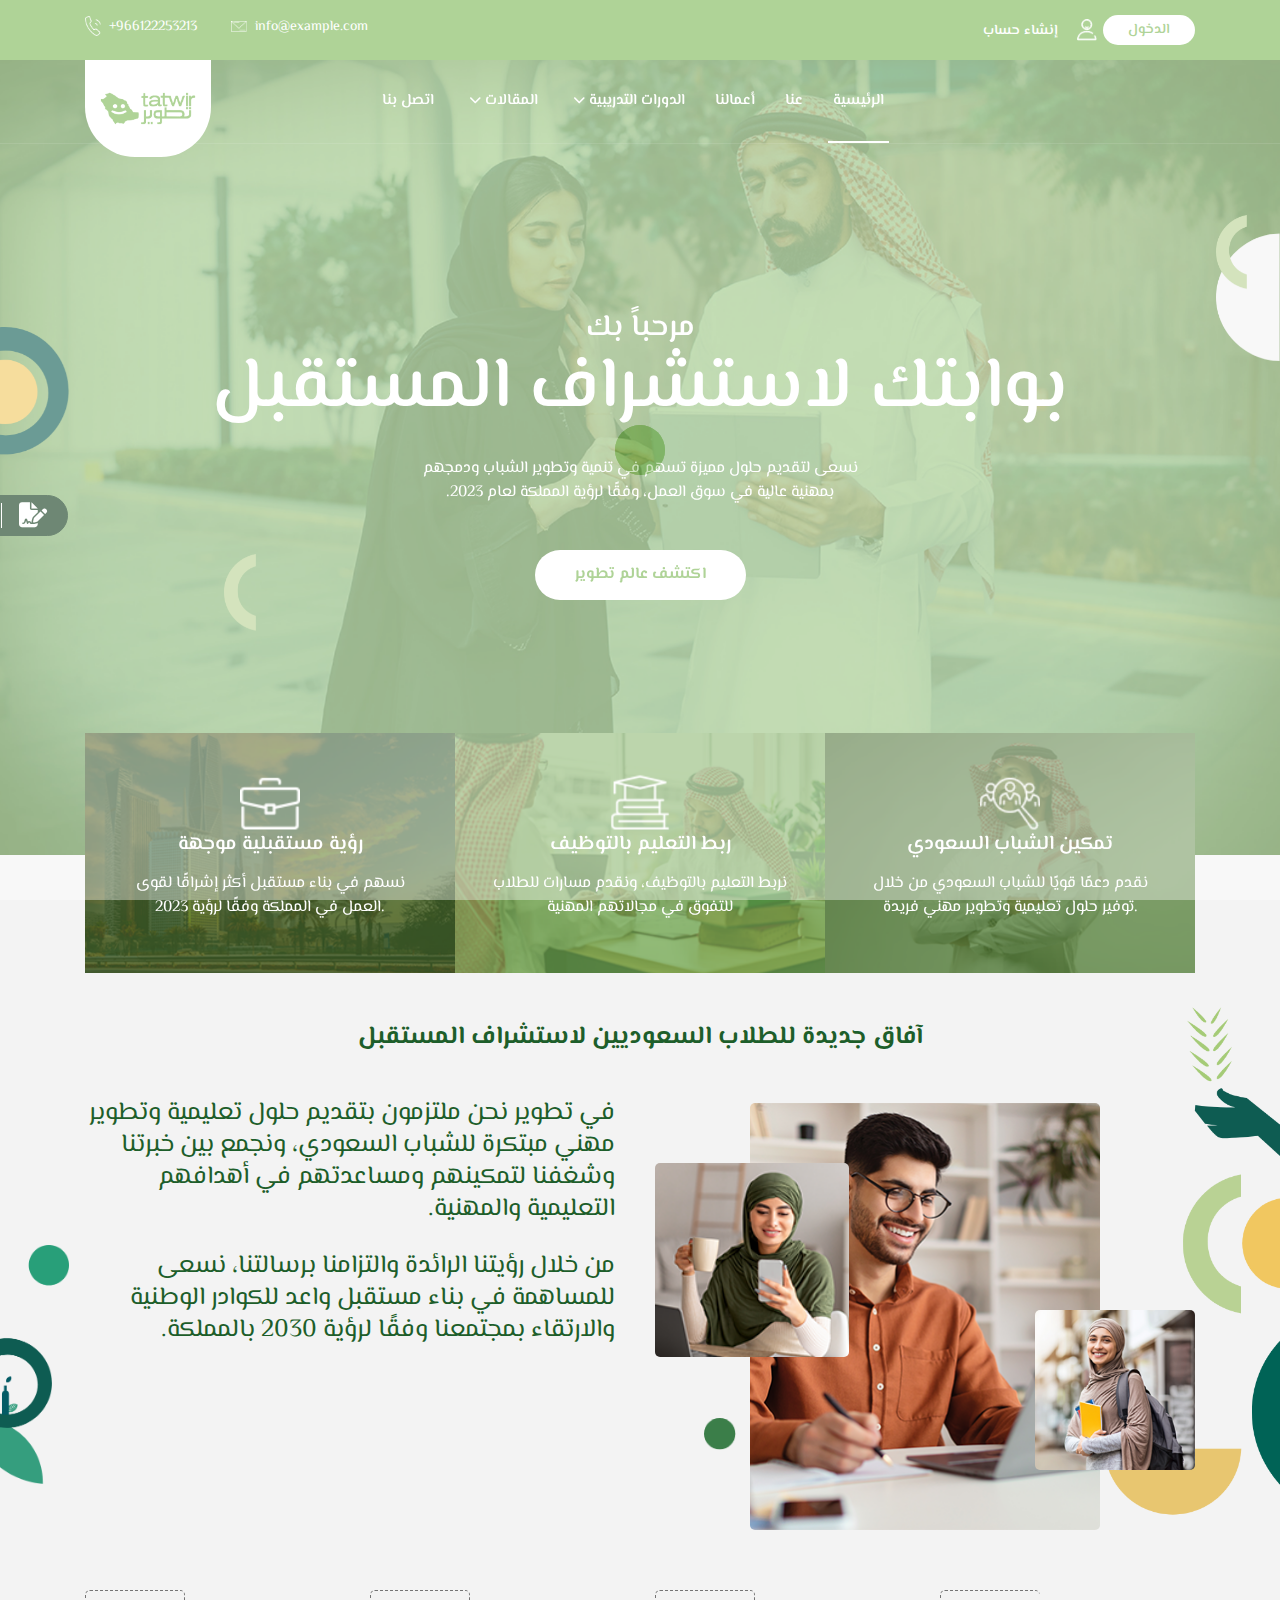
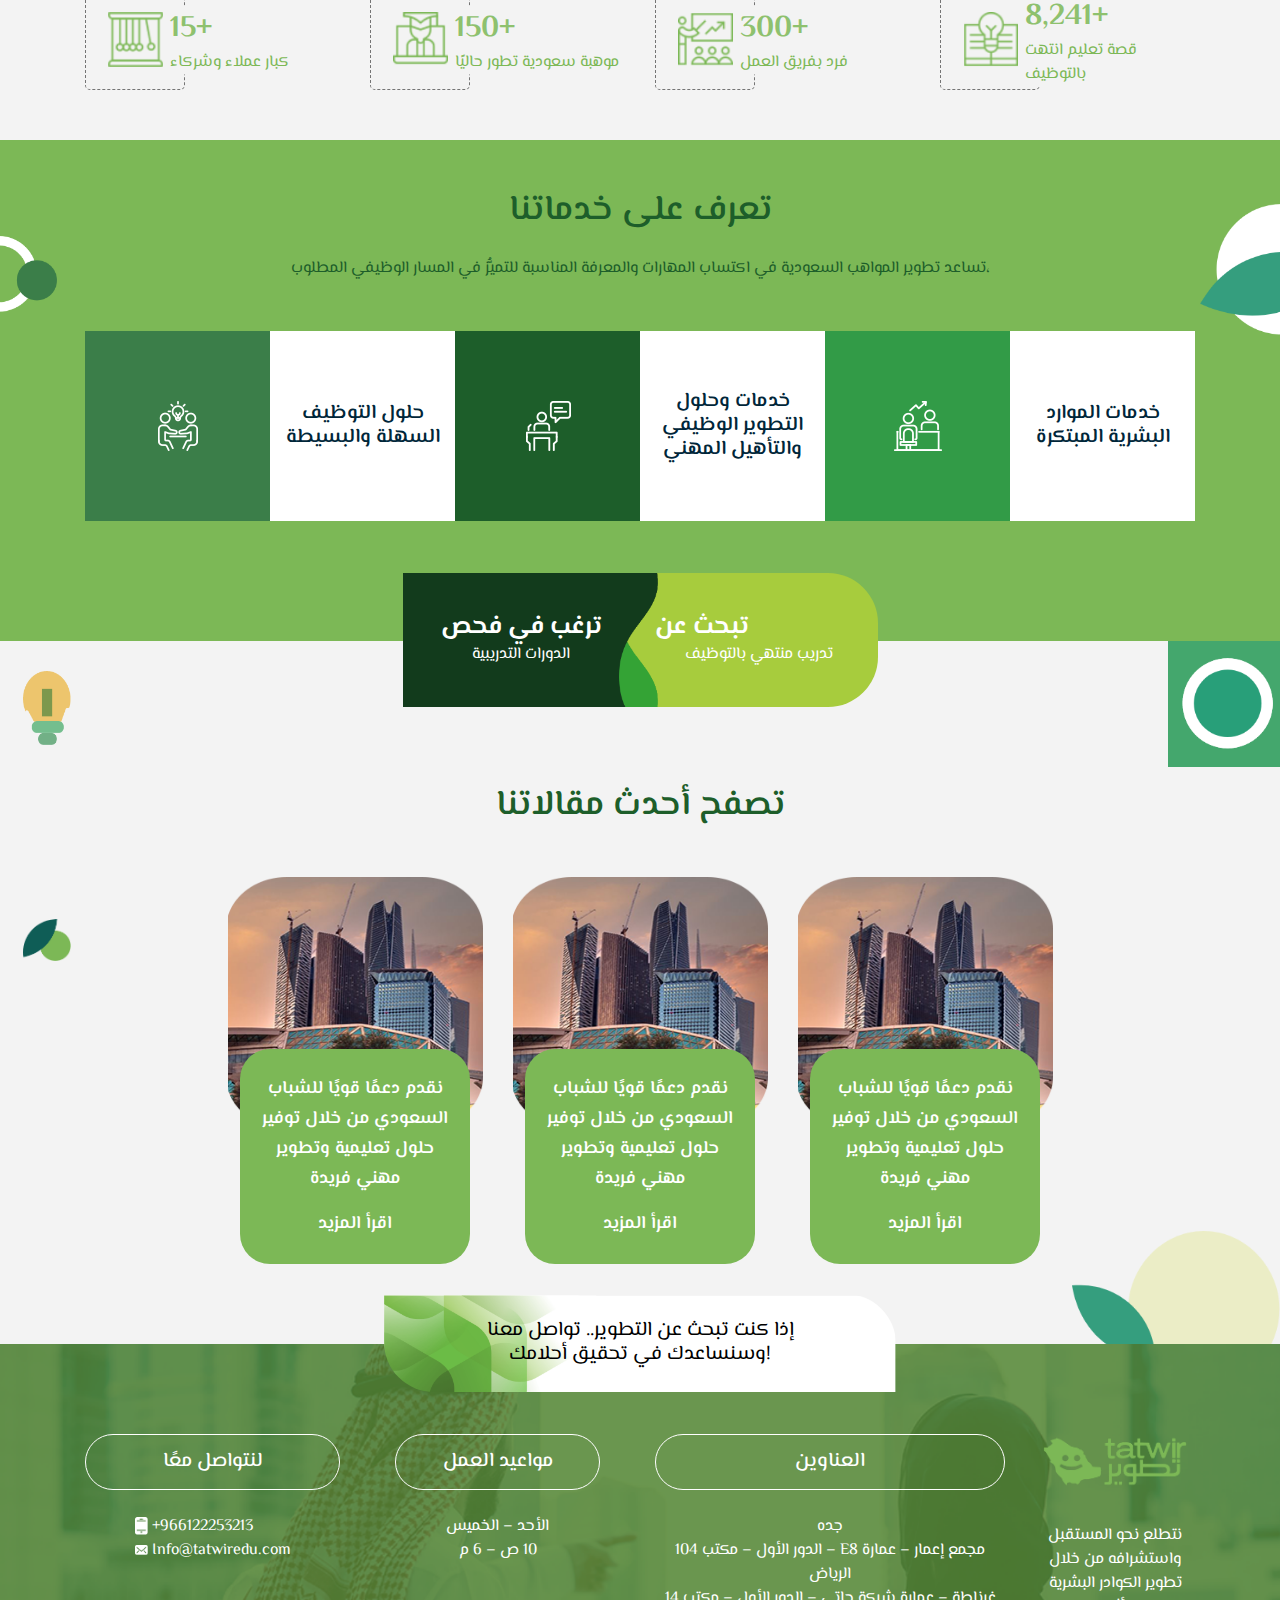
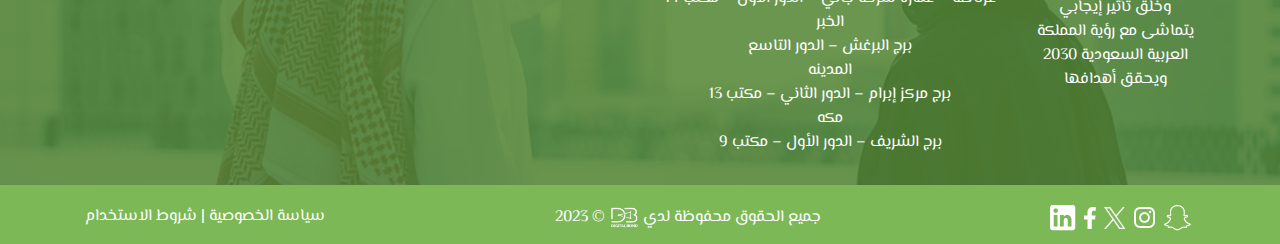
==== commit b6f59d3d: "Update index.html" ====
--- a/index.html
+++ b/index.html
@@ -446,8 +446,8 @@
                                     <li><a href="#">Arnold brisben</a></li>
                                     <li><a href="#">19 Jun 2019</a></li>
                                 </ul> -->
-                                <h6 class="blog_title text-center "><a href="blog-details.html" class="mt-0" title="نقدم دعمًا قويًا للشباب السعودي من خلال توفير حلول تعليمية وتطوير مهني فريدة">نقدم دعمًا قويًا للشباب السعودي من خلال توفير حلول تعليمية وتطوير مهني فريدة </a></h6>
-                                <p class="blog_title text-center "><a href="blog-details.html" class="">اقرأ المزيد</a></p>
+                                <h6 class="blog_title text-center "><a href="blog-details-rtl.html" class="mt-0" title="نقدم دعمًا قويًا للشباب السعودي من خلال توفير حلول تعليمية وتطوير مهني فريدة">نقدم دعمًا قويًا للشباب السعودي من خلال توفير حلول تعليمية وتطوير مهني فريدة </a></h6>
+                                <p class="blog_title text-center "><a href="blog-details-rtl.html" class="">اقرأ المزيد</a></p>
                             </div>
                         </div>
                     </div>
@@ -465,8 +465,8 @@
                                     <li><a href="#">Arnold brisben</a></li>
                                     <li><a href="#">19 Jun 2019</a></li>
                                 </ul> -->
-                                <h6 class="blog_title text-center "><a href="blog-details.html" class="mt-0" title="نقدم دعمًا قويًا للشباب السعودي من خلال توفير حلول تعليمية وتطوير مهني فريدة">نقدم دعمًا قويًا للشباب السعودي من خلال توفير حلول تعليمية وتطوير مهني فريدة </a></h6>
-                                <p class="blog_title text-center "><a href="blog-details.html" class="">اقرأ المزيد</a></p>
+                                <h6 class="blog_title text-center "><a href="blog-details-rtl.html" class="mt-0" title="نقدم دعمًا قويًا للشباب السعودي من خلال توفير حلول تعليمية وتطوير مهني فريدة">نقدم دعمًا قويًا للشباب السعودي من خلال توفير حلول تعليمية وتطوير مهني فريدة </a></h6>
+                                <p class="blog_title text-center "><a href="blog-details-rtl.html" class="">اقرأ المزيد</a></p>
                             </div>
                         </div>
                     </div>
@@ -484,8 +484,8 @@
                                     <li><a href="#">Arnold brisben</a></li>
                                     <li><a href="#">19 Jun 2019</a></li>
                                 </ul> -->
-                                <h6 class="blog_title text-center "><a href="blog-details.html" class="mt-0" title="نقدم دعمًا قويًا للشباب السعودي من خلال توفير حلول تعليمية وتطوير مهني فريدة">نقدم دعمًا قويًا للشباب السعودي من خلال توفير حلول تعليمية وتطوير مهني فريدة </a></h6>
-                                <p class="blog_title text-center "><a href="blog-details.html" class="">اقرأ المزيد</a></p>
+                                <h6 class="blog_title text-center "><a href="blog-details-rtl.html" class="mt-0" title="نقدم دعمًا قويًا للشباب السعودي من خلال توفير حلول تعليمية وتطوير مهني فريدة">نقدم دعمًا قويًا للشباب السعودي من خلال توفير حلول تعليمية وتطوير مهني فريدة </a></h6>
+                                <p class="blog_title text-center "><a href="blog-details-rtl.html" class="">اقرأ المزيد</a></p>
                             </div>
                         </div>
                     </div>
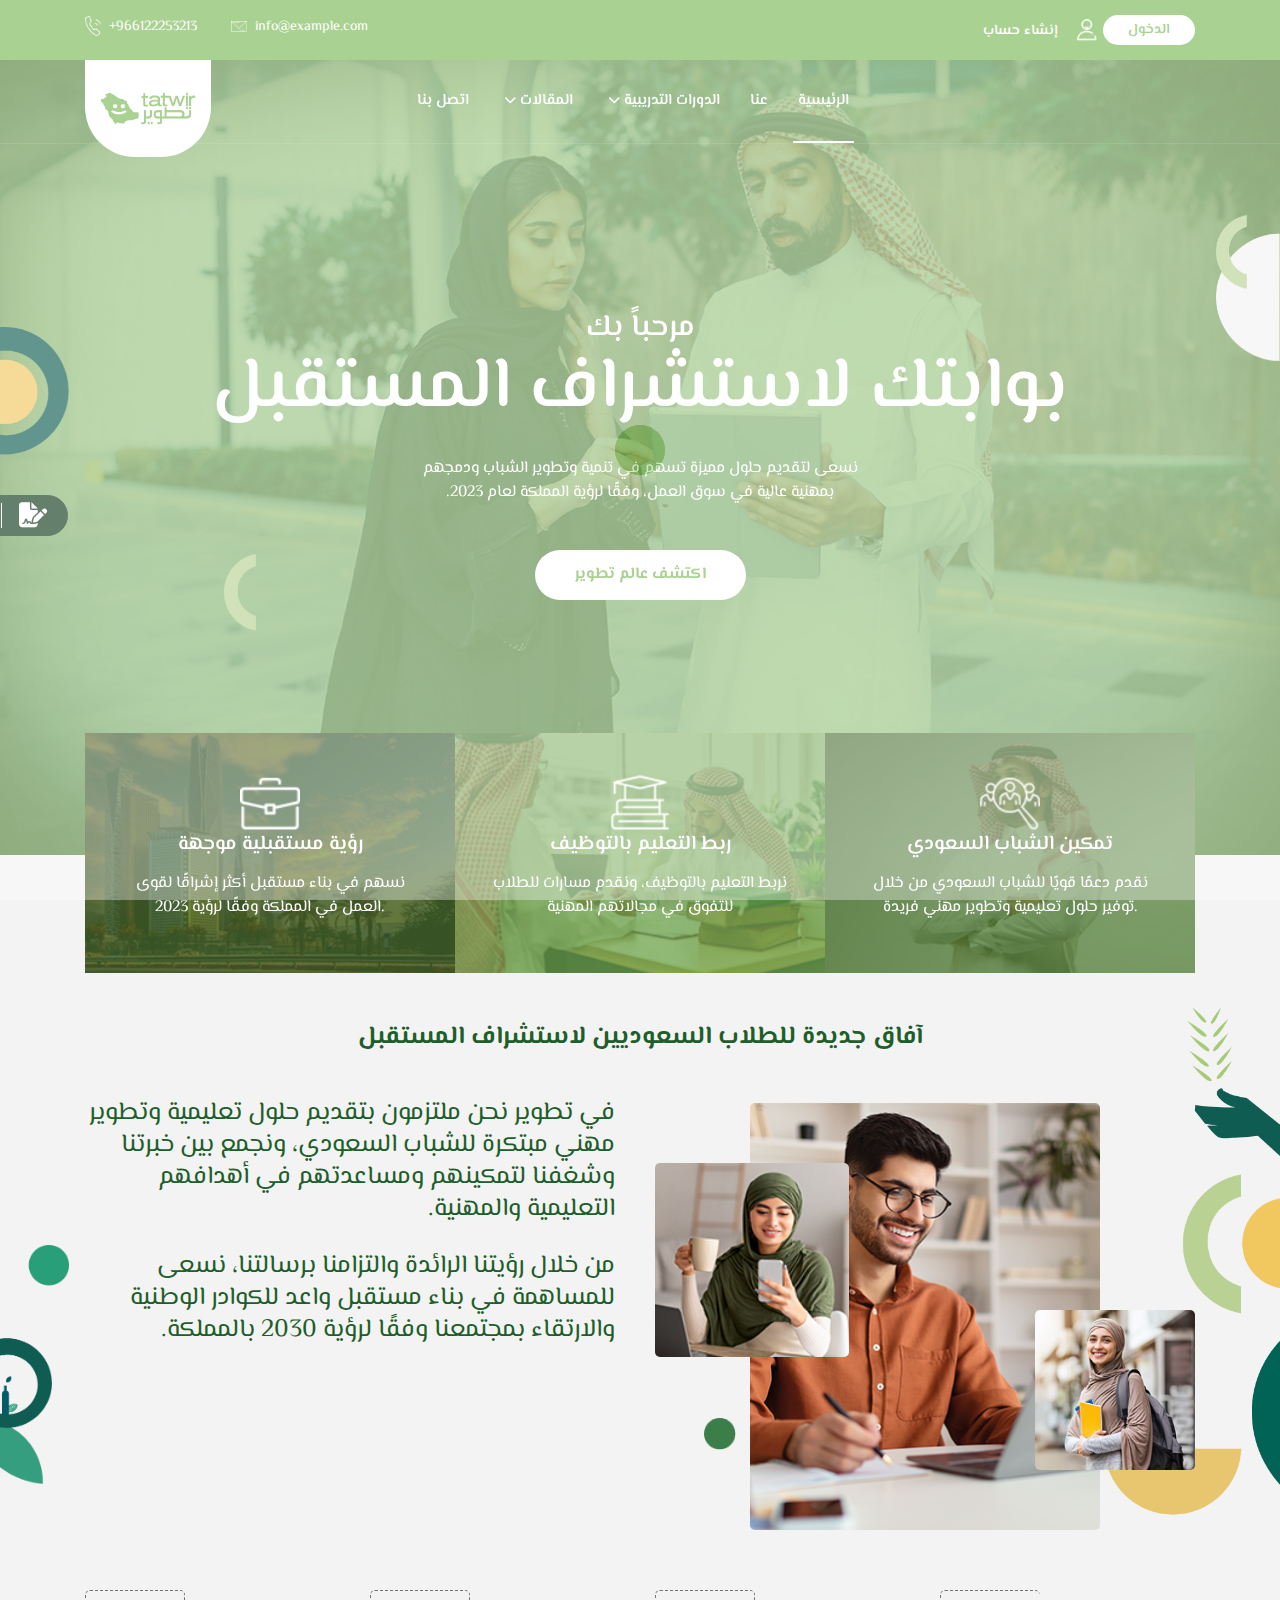
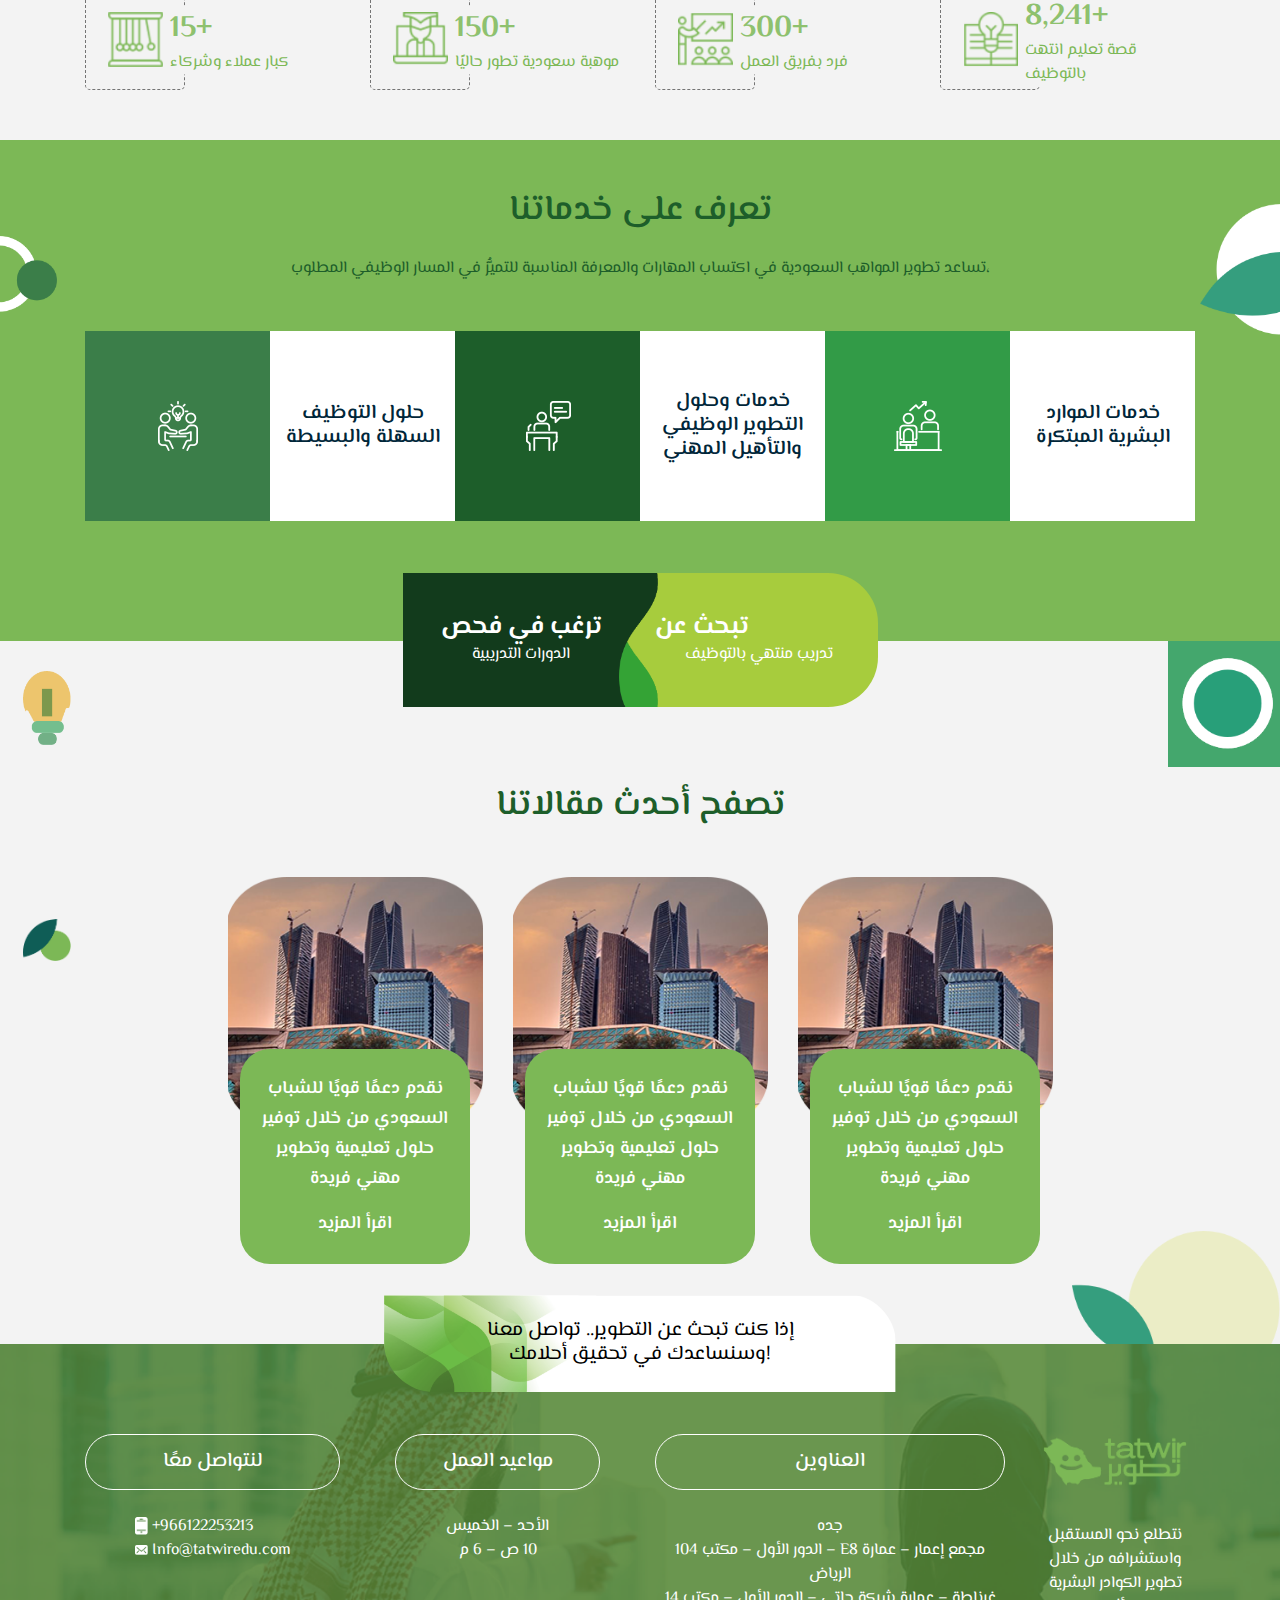
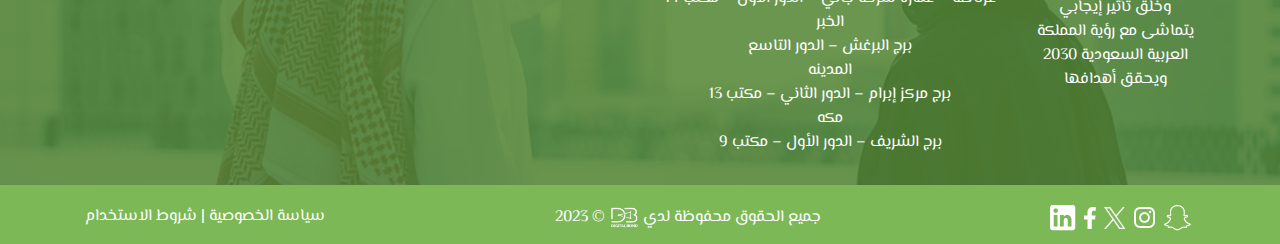
==== commit e3cac026: "Update index.html" ====
--- a/index.html
+++ b/index.html
@@ -2,7 +2,6 @@
 <html lang="en" dir="ltr">
 
 
-<!-- Mirrored from raistheme.com/html/edustdy/edustdy/index.html by HTTrack Website Copier/3.x [XR&CO'2014], Tue, 05 Sep 2023 14:59:54 GMT -->
 <head>
 
     <!--====== Required meta tags ======-->
@@ -106,15 +105,13 @@
                             <li>
                                 <a href="about-rtl.html">عنا</a>
                             </li>
-                            <li>
-                                <a href="works-rtl.html">أعمالنا  </a>
-                            </li>
+                            
                             <li>
                                 <a> الدورات التدريبية <i class="fa-solid fa-chevron-down"></i></a>
                                 
-                                <ul class="sub-menu">
-                                    <li><a href="blogs-rtl.html">دورات عامة </a></li>
-                                    <li><a href="blogs-rtl.html">دورات تنتهي بالتوظيف</a></li>
+                               <ul class="sub-menu">
+                                    <li><a href="https://fadyv.github.io/tatwir-courses/courses-rtl.html">دورات عامة </a></li>
+                                    <li><a href="https://fadyv.github.io/tatwir-courses/learning-rtl.html">دورات تنتهي بالتوظيف</a></li>
                                 </ul>
                             </li>
                             <li>
